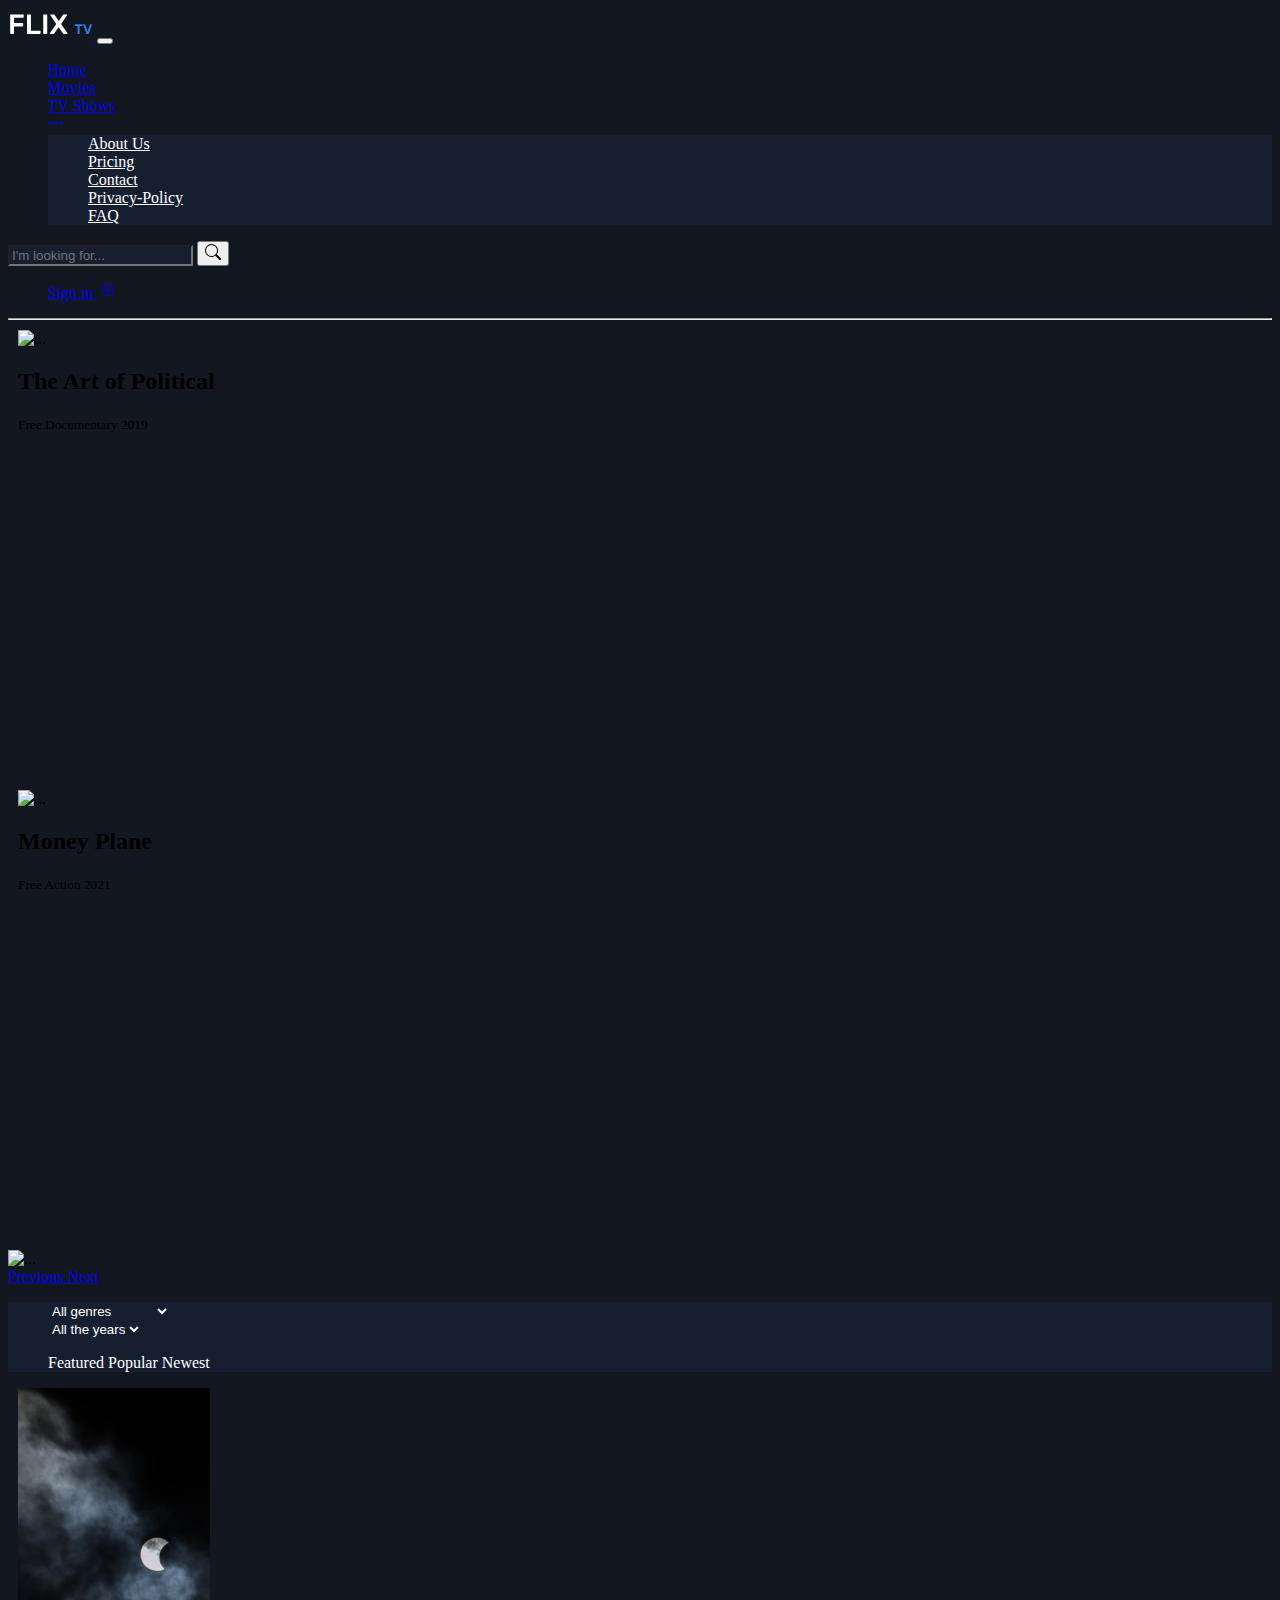
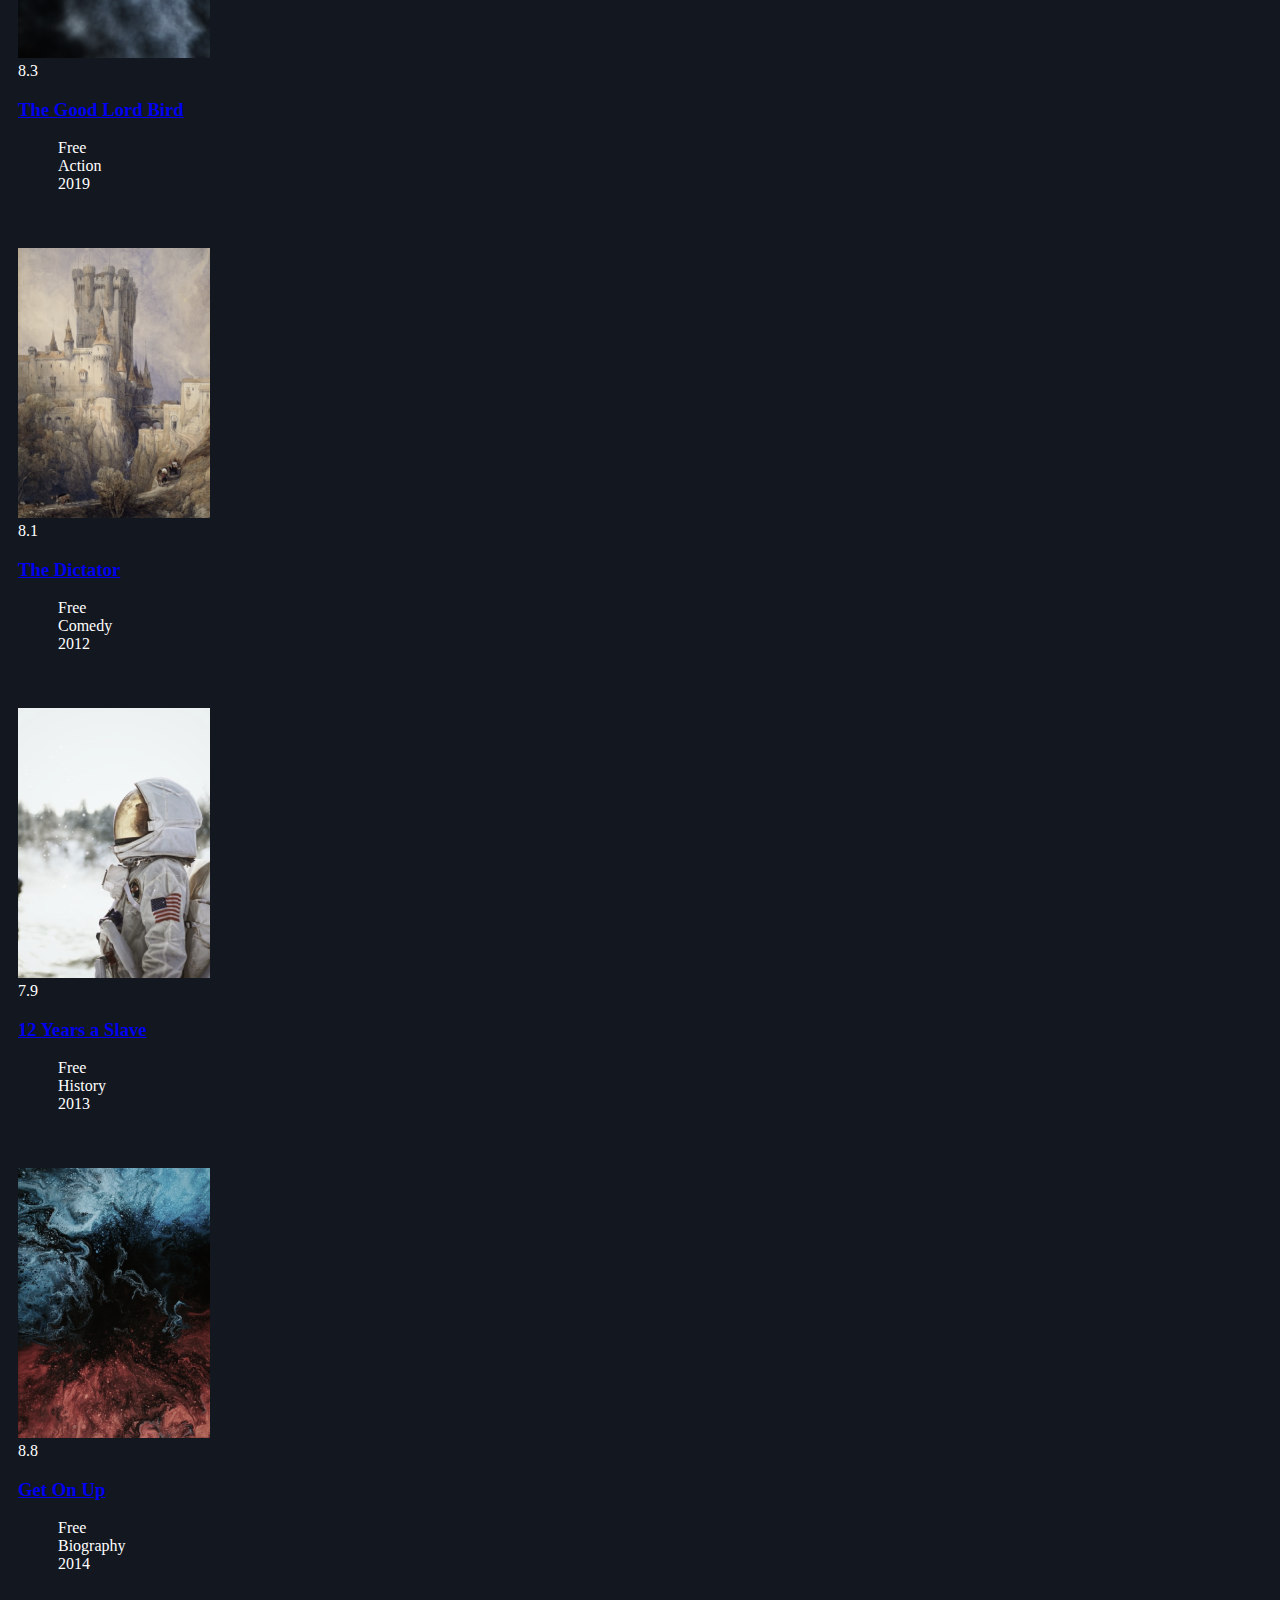
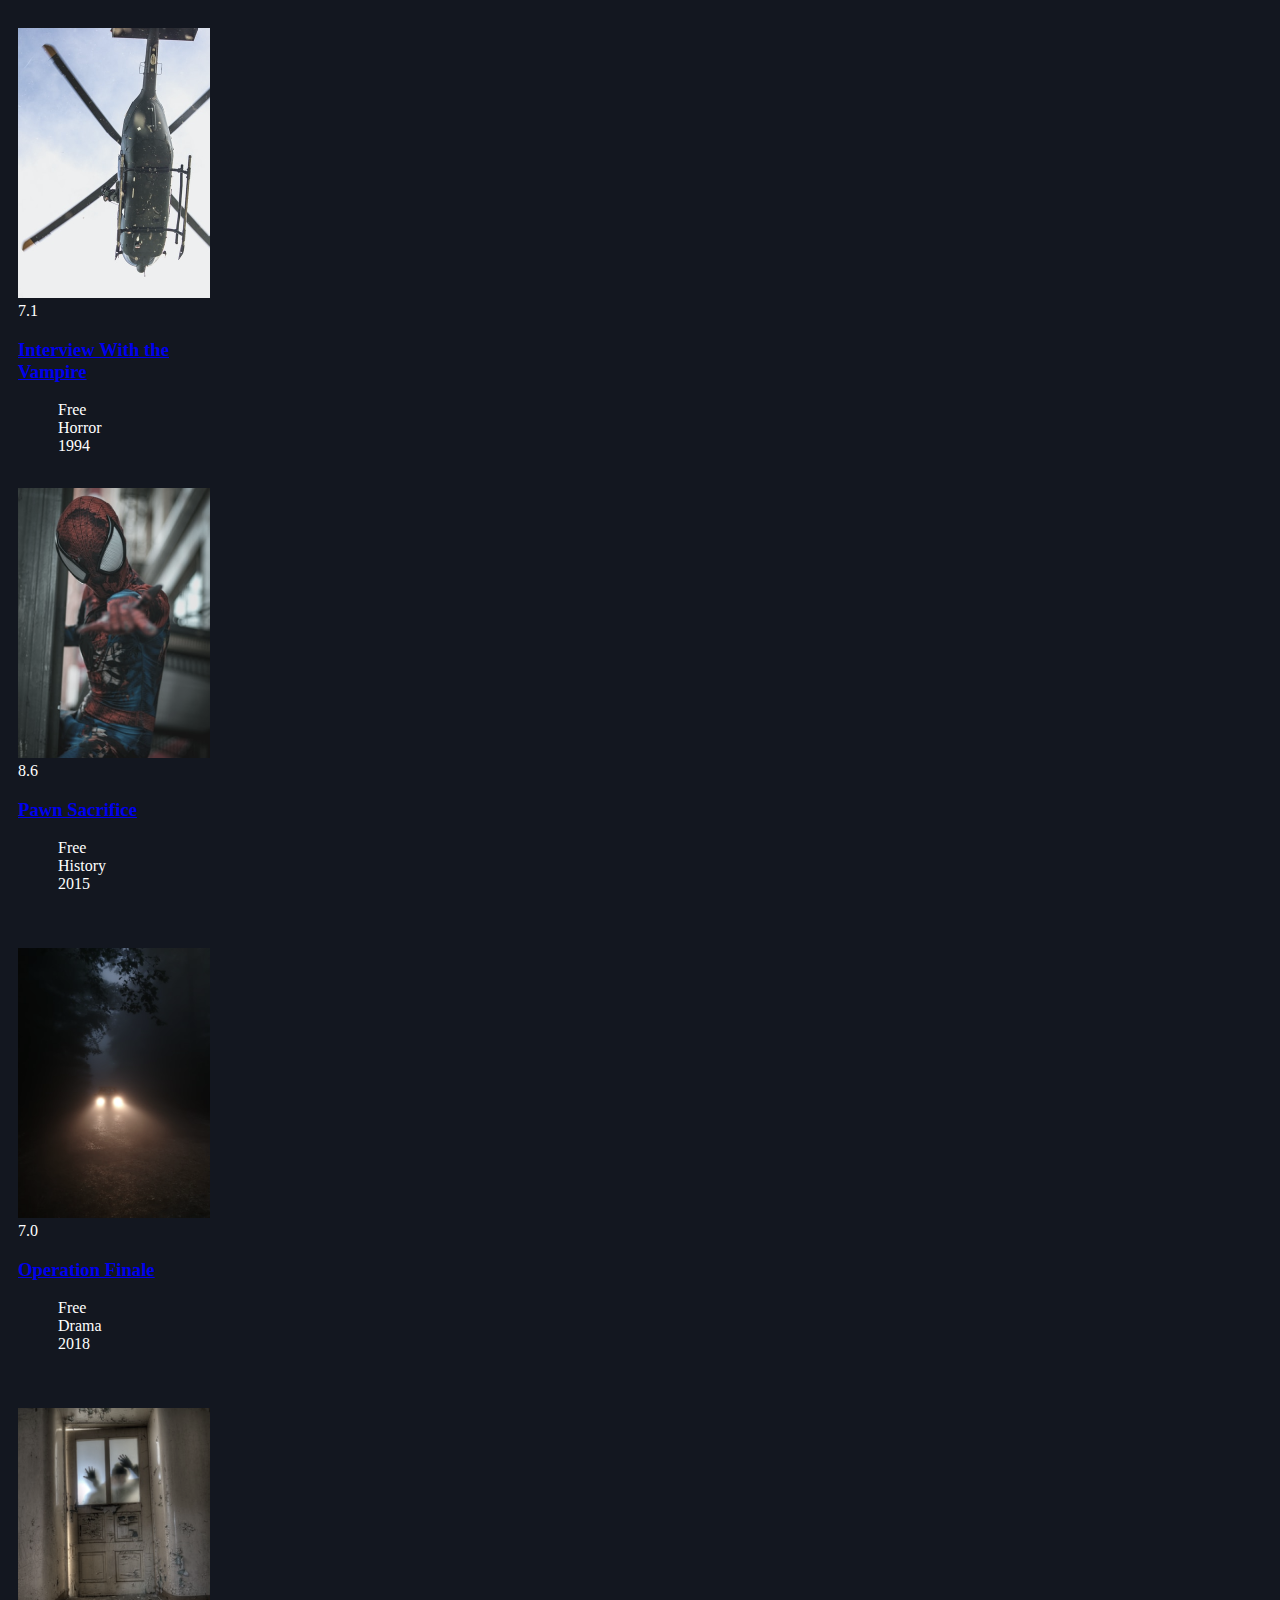
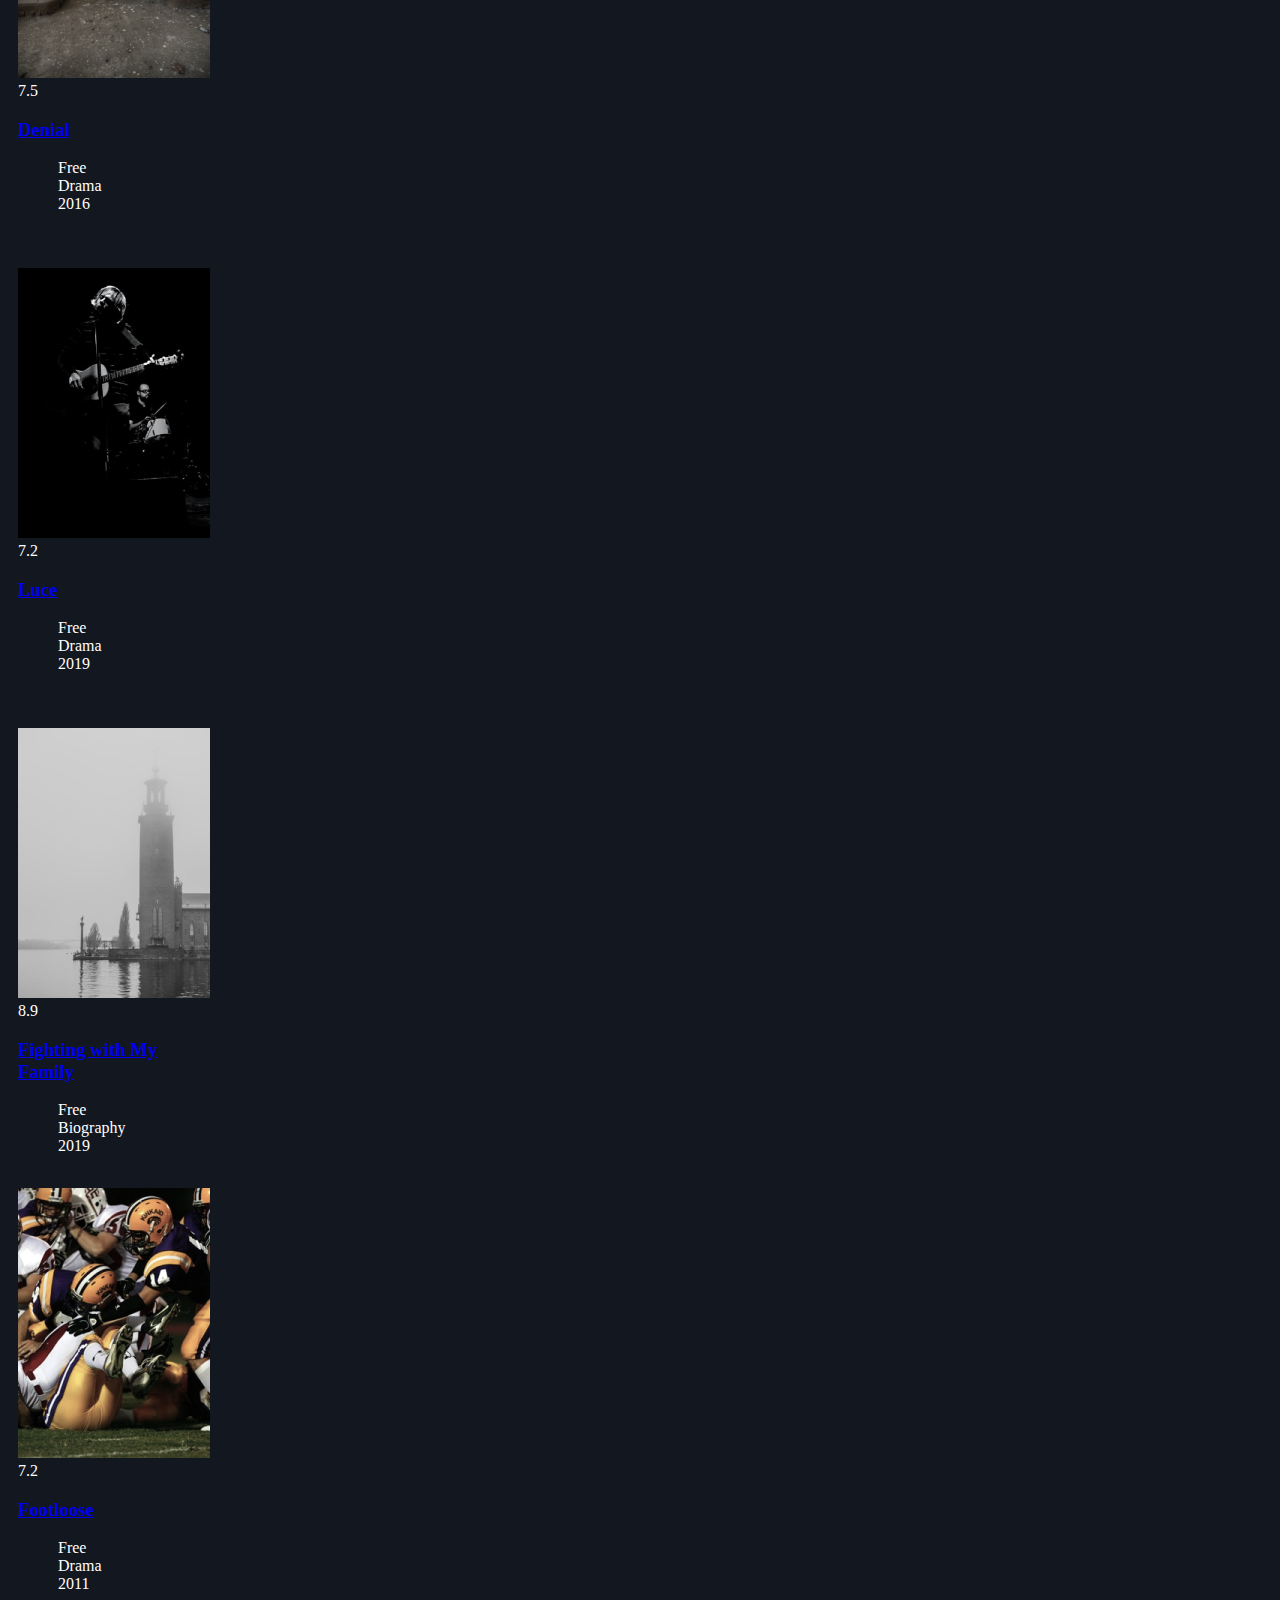
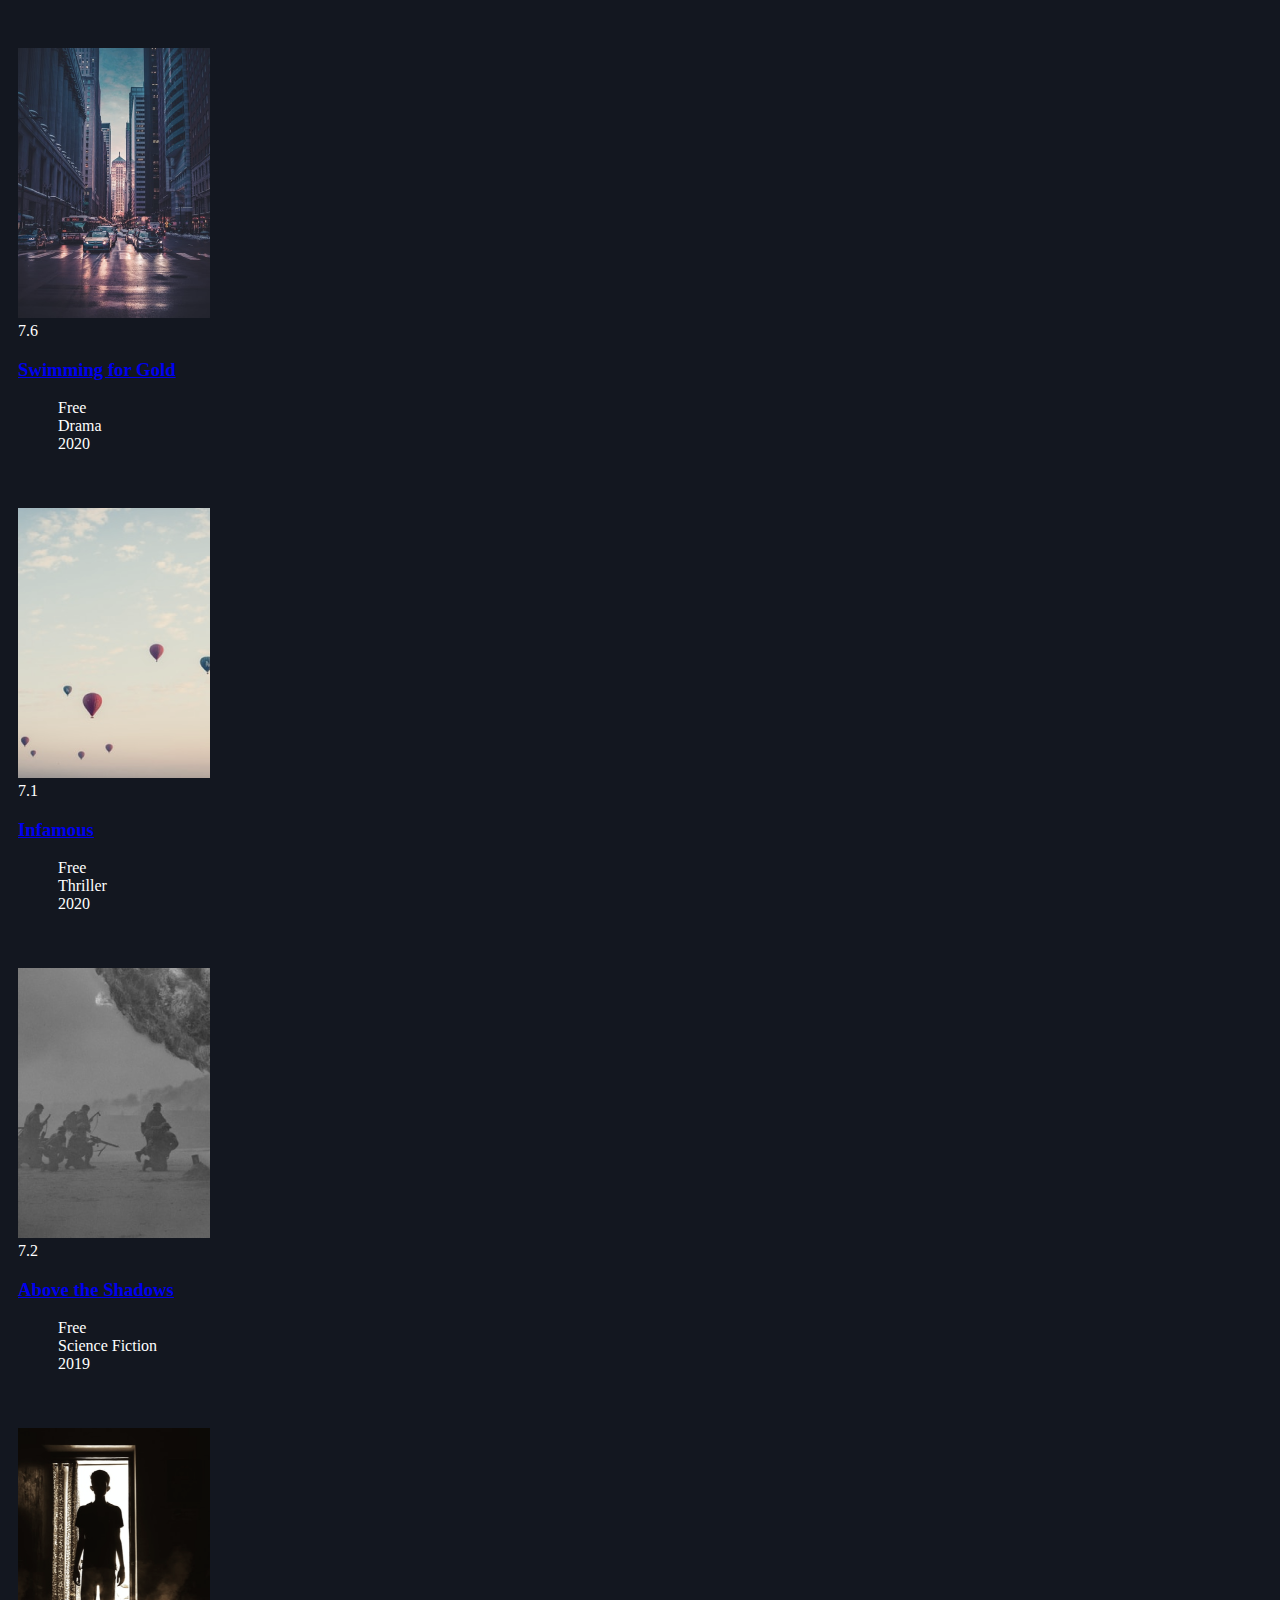
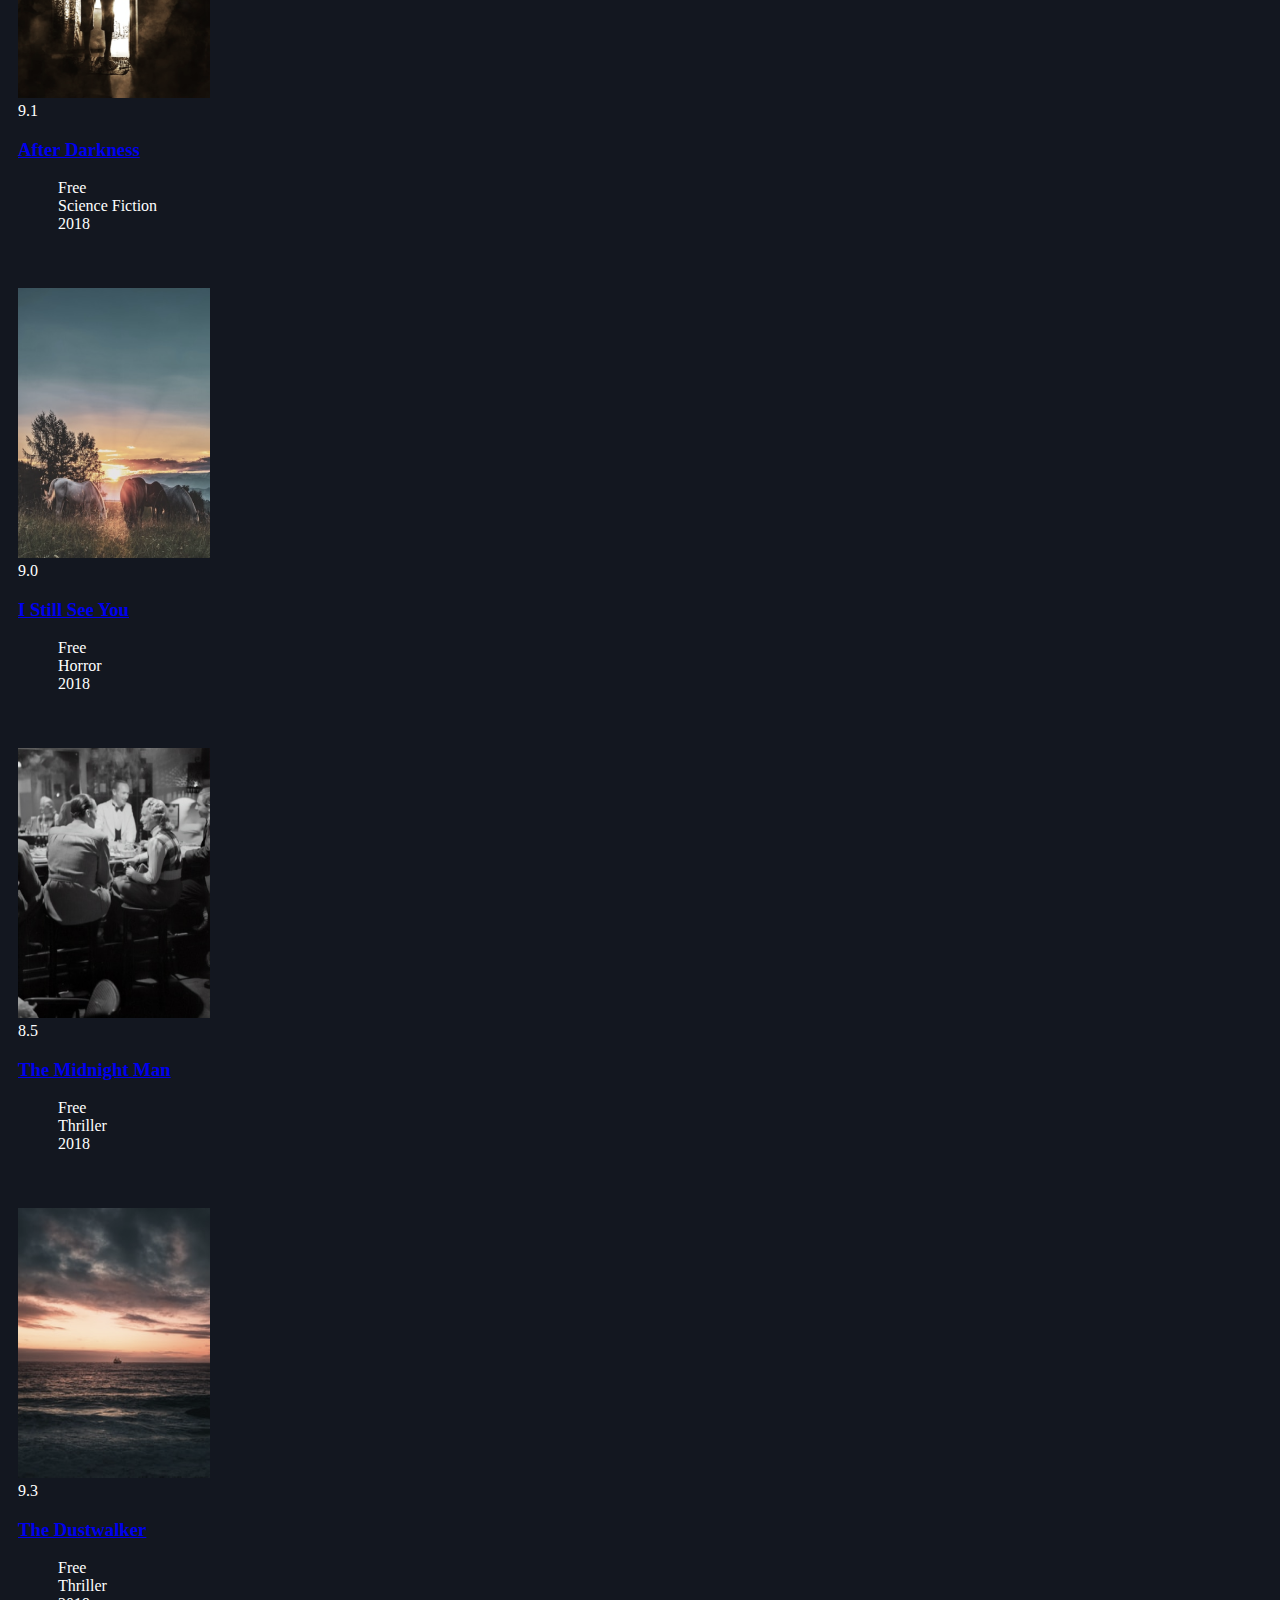
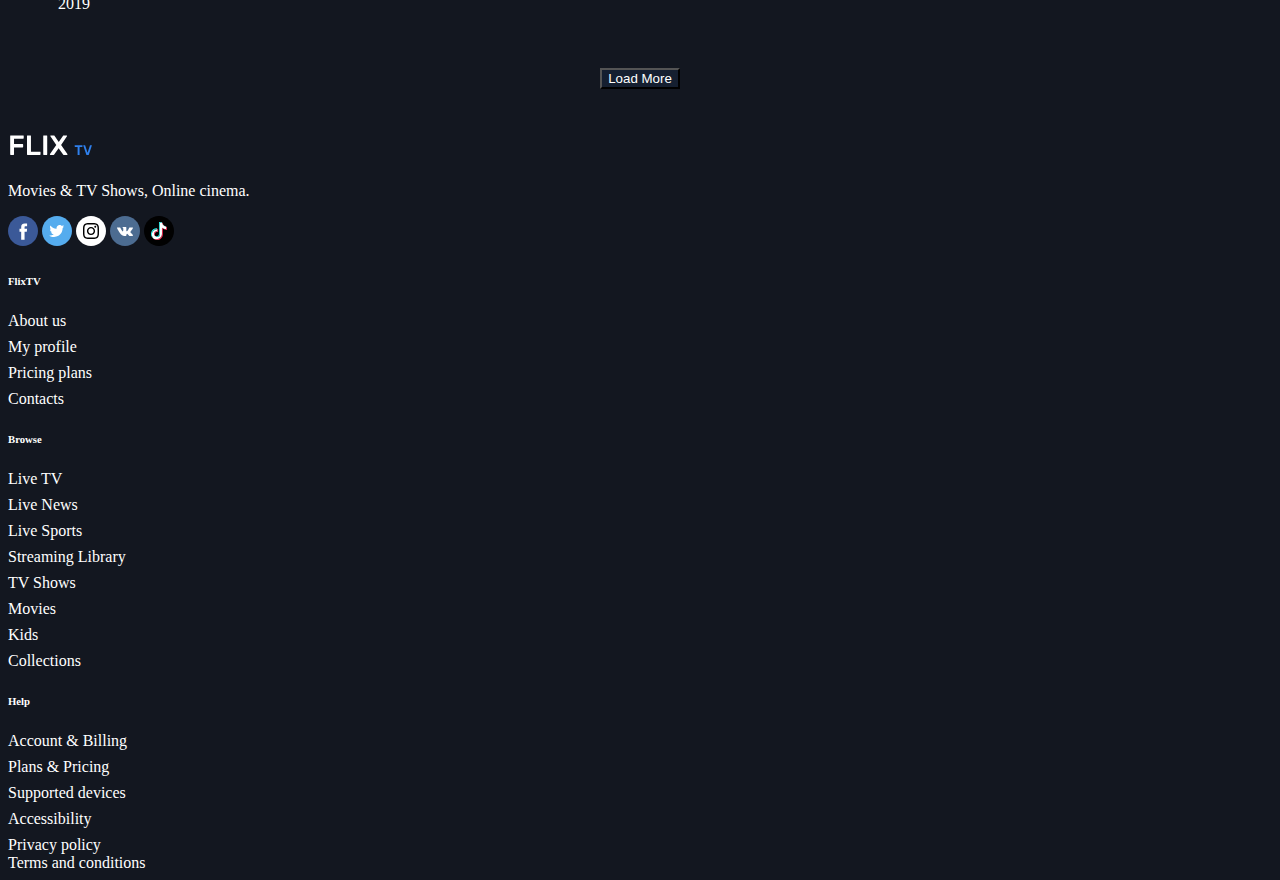
==== MovieApp/index.html @ f0d81f7c "Created main page" ====
<!doctype html>
<html lang="en">

<head>
    <meta charset="utf-8">
    <meta name="viewport" content="width=device-width, initial-scale=1">
    <title>FlixTV</title>
    <link href="https://cdn.jsdelivr.net/npm/bootstrap@5.3.2/dist/css/bootstrap.min.css" rel="stylesheet"
        integrity="sha384-T3c6CoIi6uLrA9TneNEoa7RxnatzjcDSCmG1MXxSR1GAsXEV/Dwwykc2MPK8M2HN" crossorigin="anonymous">
    <link rel="stylesheet"
        href="https://maxst.icons8.com/vue-static/landings/line-awesome/line-awesome/1.3.0/css/line-awesome.min.css">
    <link rel="stylesheet" href="style.css">
</head>

<body style="background-color: #131720;">
    <nav class="header header--static navbar navbar-expand-lg">
        <div class="container">
            <a href="index.html">
                <img src="img/logo.svg" alt="Movies &amp; TV Shows, Online cinema" />
            </a>
            <button class="navbar-toggler" type="button" data-bs-toggle="collapse"
                data-bs-target="#navbarSupportedContent" aria-controls="navbarSupportedContent" aria-expanded="false"
                aria-label="Toggle navigation">
                <span class="navbar-toggler-icon"></span>
            </button>
            <div class="collapse navbar-collapse" id="navbarSupportedContent">
                <ul class="navbar-nav me-auto mb-2 ms-5 mb-lg-0">
                    <li class="nav-item">
                        <a class="nav-link active text-light" aria-current="page" href="index.html">Home</a>
                    </li>

                    <li class="nav-item">
                        <a class="nav-link text-light" href="#">Movies</a>
                    </li>

                    <li class="nav-item">
                        <a class="nav-link text-light" href="#">TV Shows</a>
                    </li>

                    <li class="nav-item dropdown">
                        <a class="nav-link dropdown-toggle text-light" href="#" role="button" data-bs-toggle="dropdown"
                            aria-expanded="false">
                            <svg xmlns="http://www.w3.org/2000/svg" width="16" height="16" fill="currentColor"
                                class="bi bi-three-dots" viewBox="0 0 16 16">
                                <path
                                    d="M3 9.5a1.5 1.5 0 1 1 0-3 1.5 1.5 0 0 1 0 3m5 0a1.5 1.5 0 1 1 0-3 1.5 1.5 0 0 1 0 3m5 0a1.5 1.5 0 1 1 0-3 1.5 1.5 0 0 1 0 3" />
                            </svg>
                        </a>
                        <ul class="dropdown-menu" style="background-color: #151f30;">
                            <li><a class="dropdown-item" href="#">About Us</a></li>
                            <li><a class="dropdown-item" href="#">Pricing</a></li>
                            <li><a class="dropdown-item" href="#">Contact</a></li>
                            <li><a class="dropdown-item" href="#">Privacy-Policy</a></li>
                            <li><a class="dropdown-item" href="#">FAQ</a></li>
                        </ul>
                    </li>

                </ul>
                <form class="d-flex text-light" role="search">
                    <input class="form-control me-2 search-input" type="search" placeholder="I'm looking for..."
                        aria-label="Search">
                    <button class="btn text-light" type="submit">
                        <svg xmlns="http://www.w3.org/2000/svg" width="16" height="16" fill="currentColor"
                            class="bi bi-search" viewBox="0 0 16 16">
                            <path
                                d="M11.742 10.344a6.5 6.5 0 1 0-1.397 1.398h-.001c.03.04.062.078.098.115l3.85 3.85a1 1 0 0 0 1.415-1.414l-3.85-3.85a1.007 1.007 0 0 0-.115-.1zM12 6.5a5.5 5.5 0 1 1-11 0 5.5 5.5 0 0 1 11 0" />
                        </svg>
                    </button>

                </form>

                <ul class="nav-item mb-4" style="list-style: none;">
                    <li class="nav-item mb-4">
                        <a class="nav-link text-light" href="#"><span>Sign in</span>
                            <svg xmlns="http://www.w3.org/2000/svg" width="16" height="16" fill="currentColor"
                                class="bi bi-box-arrow-in-right" viewBox="0 0 16 16">
                                <path fill-rule="evenodd"
                                    d="M6 3.5a.5.5 0 0 1 .5-.5h8a.5.5 0 0 1 .5.5v9a.5.5 0 0 1-.5.5h-8a.5.5 0 0 1-.5-.5v-2a.5.5 0 0 0-1 0v2A1.5 1.5 0 0 0 6.5 14h8a1.5 1.5 0 0 0 1.5-1.5v-9A1.5 1.5 0 0 0 14.5 2h-8A1.5 1.5 0 0 0 5 3.5v2a.5.5 0 0 0 1 0z" />
                                <path fill-rule="evenodd"
                                    d="M11.854 8.354a.5.5 0 0 0 0-.708l-3-3a.5.5 0 1 0-.708.708L10.293 7.5H1.5a.5.5 0 0 0 0 1h8.793l-2.147 2.146a.5.5 0 0 0 .708.708l3-3z" />
                            </svg>
                        </a>
                    </li>
                </ul>
            </div>
        </div>
    </nav>
    <hr style="color: #007bff;">

    <div id="carouselExampleControls" class="carousel slide" data-ride="carousel">
        <div class="carousel-inner">
            <div class="carousel-item active rounded">
                <div class="card text-bg-dark" style="width: 415px;">
                    <img src="/img/movies/2.jpg" class="card-img d-block w-100" alt="...">
                    <div class="card-img-overlay">
                        <h2 class="card-title">The Art of Political</h2>
                        <p class="card-text"><small>Free Documentary 2019</small></p>
                    </div>
                </div>
            </div>
            <div class="carousel-item rounded">
                <div class="card text-bg-dark" style="width: 415px;">
                    <img src="/img/movies/1.jpg" class="card-img d-block w-100" alt="...">
                    <div class="card-img-overlay">
                        <h2 class="card-title">Money Plane</h2>
                        <p class="card-text"><small>Free Action 2021</small></p>
                    </div>
                </div>
            </div>
            <div class="carousel-item">
                <img src="..." class="d-block w-100" alt="...">
            </div>
        </div>
        <a class="carousel-control-prev" href="#carouselExampleControls" role="button" data-slide="prev">
            <span class="carousel-control-prev-icon" aria-hidden="true"></span>
            <span class="sr-only">Previous</span>
        </a>
        <a class="carousel-control-next" href="#carouselExampleControls" role="button" data-slide="next">
            <span class="carousel-control-next-icon" aria-hidden="true"></span>
            <span class="sr-only">Next</span>
        </a>
    </div>

    <div class="catalog">
        <div class="container">
            <div class="row">
                <div class="col-12">
                    <nav class="navbar navbar-expand-lg rounded" style="background-color: #151f30;">
                        <div class="collapse navbar-collapse" id="navbarSupportedContent">
                            <ul class="navbar-nav me-auto mb-2 mb-lg-0">
                                <li class="nav-item">
                                    <select class="select select2-hidden-accessible" name="genres"
                                        data-select2-id="select2-data-1-pt4c" tabindex="-1" aria-hidden="true"
                                        style="background-color: #151f30; border: 0cap;">
                                        <option value="All genres" data-select2-id="select2-data-3-ubag">All genres
                                        </option>
                                        <option value="Action/Adventure">Action/Adventure</option>
                                        <option value="Animals">Animals</option>
                                        <option value="Animation">Animation</option>
                                        <option value="Biography">Biography</option>
                                        <option value="Comedy">Comedy</option>
                                        <option value="Cooking">Cooking</option>
                                        <option value="Dance">Dance</option>
                                        <option value="Documentary">Documentary</option>
                                        <option value="Drama">Drama</option>
                                        <option value="Education">Education</option>
                                        <option value="Entertainment">Entertainment</option>
                                        <option value="Family">Family</option>
                                        <option value="Fantasy">Fantasy</option>
                                        <option value="History">History</option>
                                        <option value="Horror">Horror</option>
                                        <option value="Independent">Independent</option>
                                        <option value="International">International</option>
                                        <option value="Kids &amp; Family">Kids &amp; Family</option>
                                        <option value="Medical">Medical</option>
                                        <option value="Military/War">Military/War</option>
                                        <option value="Music">Music</option>
                                        <option value="Mystery/Crime">Mystery/Crime</option>
                                        <option value="Nature">Nature</option>
                                        <option value="Paranormal">Paranormal</option>
                                        <option value="Politics">Politics</option>
                                        <option value="Racing">Racing</option>
                                        <option value="Romance">Romance</option>
                                        <option value="Sci-Fi/Horror">Sci-Fi/Horror</option>
                                        <option value="Science">Science</option>
                                        <option value="Science Fiction">Science Fiction</option>
                                        <option value="Science/Nature">Science/Nature</option>
                                        <option value="Travel">Travel</option>
                                        <option value="Western">Western</option>
                                    </select>
                                </li>

                                <li class="nav-item">
                                    <select class="select select2-hidden-accessible" name="years"
                                        data-select2-id="select2-data-4-b5sc" tabindex="-1" aria-hidden="true"
                                        style="background-color: #151f30; border: 0cap;">
                                        <option value="All the years" data-select2-id="select2-data-6-ygbx">All the
                                            years</option>
                                        <option value="1">'50s</option>
                                        <option value="2">'60s</option>
                                        <option value="3">'70s</option>
                                        <option value="4">'80s</option>
                                        <option value="5">'90s</option>
                                        <option value="6">2000-10</option>
                                        <option value="7">2010-20</option>
                                        <option value="8">2021</option>
                                    </select>
                                </li>

                            </ul>

                            <ul class=" d-flex me-2">
                                <div class="slider-radio mx-2">
                                    <input type="radio" name="grade" id="featured" checked="checked"><label
                                        for="featured">Featured</label>
                                    <input type="radio" name="grade" id="popular"><label for="popular">Popular</label>
                                    <input type="radio" name="grade" id="newest"><label for="newest">Newest</label>
                                    <div class="sliding-piece"
                                        style="position: absolute; transition: width 0.2s ease 0s, height 0.2s ease 0s, top 0.2s ease 0s, left 0.2s ease 0s; opacity: 0; left: 5px; top: 5px; width: 79.4625px; height: 30px;">
                                    </div>
                                </div>
                            </ul>
                        </div>
                    </nav>


                    <div class="row row--grid">
                        <div class="col-6 col-sm-4 col-lg-3 col-xl-2">
                            <div class="card">
                                <a href="#" class="card__cover">
                                    <img src="img/card/1.png" alt="">
                                </a>
                                <span class="card__rating">8.3</span>
                                <h3 class="card__title"><a href="#">The Good Lord Bird</a></h3>
                                <ul class="card__list">
                                    <li>Free</li>
                                    <li>Action</li>
                                    <li>2019</li>
                                </ul>
                            </div>
                        </div>

                        <div class="col-6 col-sm-4 col-lg-3 col-xl-2">
                            <div class="card">
                                <a href="#" class="card__cover">
                                    <img src="img/card/2.png" alt="">
                                </a>
                                <span class="card__rating">8.1</span>
                                <h3 class="card__title"><a href="#">The Dictator</a></h3>
                                <ul class="card__list">
                                    <li>Free</li>
                                    <li>Comedy</li>
                                    <li>2012</li>
                                </ul>
                            </div>
                        </div>

                        <div class="col-6 col-sm-4 col-lg-3 col-xl-2">
                            <div class="card">
                                <a href="#" class="card__cover">
                                    <img src="img/card/3.png" alt="">
                                </a>
                                <span class="card__rating">7.9</span>
                                <h3 class="card__title"><a href="#">12 Years a Slave</a></h3>
                                <ul class="card__list">
                                    <li>Free</li>
                                    <li>History</li>
                                    <li>2013</li>
                                </ul>
                            </div>
                        </div>

                        <div class="col-6 col-sm-4 col-lg-3 col-xl-2">
                            <div class="card">
                                <a href="#" class="card__cover">
                                    <img src="img/card/4.png" alt="">
                                </a>
                                <span class="card__rating">8.8</span>
                                <h3 class="card__title"><a href="#">Get On Up</a></h3>
                                <ul class="card__list">
                                    <li>Free</li>
                                    <li>Biography</li>
                                    <li>2014</li>
                                </ul>
                            </div>
                        </div>

                        <div class="col-6 col-sm-4 col-lg-3 col-xl-2">
                            <div class="card">
                                <a href="#" class="card__cover">
                                    <img src="img/card/5.png" alt="">
                                </a>
                                <span class="card__rating">7.1</span>
                                <h3 class="card__title"><a href="#">Interview With the Vampire</a></h3>
                                <ul class="card__list">
                                    <li>Free</li>
                                    <li>Horror</li>
                                    <li>1994</li>
                                </ul>
                            </div>
                        </div>

                        <div class="col-6 col-sm-4 col-lg-3 col-xl-2">
                            <div class="card">
                                <a href="#" class="card__cover">
                                    <img src="img/card/6.png" alt="">
                                </a>
                                <span class="card__rating">8.6</span>
                                <h3 class="card__title"><a href="#">Pawn Sacrifice</a></h3>
                                <ul class="card__list">
                                    <li>Free</li>
                                    <li>History</li>
                                    <li>2015</li>
                                </ul>
                            </div>
                        </div>

                        <div class="col-6 col-sm-4 col-lg-3 col-xl-2">
                            <div class="card">
                                <a href="#" class="card__cover">
                                    <img src="img/card/7.png" alt="">
                                </a>
                                <span class="card__rating">7.0</span>
                                <h3 class="card__title"><a href="#">Operation Finale</a></h3>
                                <ul class="card__list">
                                    <li>Free</li>
                                    <li>Drama</li>
                                    <li>2018</li>
                                </ul>
                            </div>
                        </div>

                        <div class="col-6 col-sm-4 col-lg-3 col-xl-2">
                            <div class="card">
                                <a href="#" class="card__cover">
                                    <img src="img/card/8.png" alt="">
                                </a>
                                <span class="card__rating">7.5</span>
                                <h3 class="card__title"><a href="#">Denial</a></h3>
                                <ul class="card__list">
                                    <li>Free</li>
                                    <li>Drama</li>
                                    <li>2016</li>
                                </ul>
                            </div>
                        </div>

                        <div class="col-6 col-sm-4 col-lg-3 col-xl-2">
                            <div class="card">
                                <a href="#" class="card__cover">
                                    <img src="img/card/9.png" alt="">
                                </a>
                                <span class="card__rating">7.2</span>
                                <h3 class="card__title"><a href="#">Luce</a></h3>
                                <ul class="card__list">
                                    <li>Free</li>
                                    <li>Drama</li>
                                    <li>2019</li>
                                </ul>
                            </div>
                        </div>

                        <div class="col-6 col-sm-4 col-lg-3 col-xl-2">
                            <div class="card">
                                <a href="#" class="card__cover">
                                    <img src="img/card/10.png" alt="">
                                </a>
                                <span class="card__rating">8.9</span>
                                <h3 class="card__title"><a href="#">Fighting with My Family</a></h3>
                                <ul class="card__list">
                                    <li>Free</li>
                                    <li>Biography</li>
                                    <li>2019</li>
                                </ul>
                            </div>
                        </div>

                        <div class="col-6 col-sm-4 col-lg-3 col-xl-2">
                            <div class="card">
                                <a href="#" class="card__cover">
                                    <img src="img/card/11.png" alt="">
                                </a>
                                <span class="card__rating">7.2</span>
                                <h3 class="card__title"><a href="#">Footloose</a></h3>
                                <ul class="card__list">
                                    <li>Free</li>
                                    <li>Drama</li>
                                    <li>2011</li>
                                </ul>
                            </div>
                        </div>

                        <div class="col-6 col-sm-4 col-lg-3 col-xl-2">
                            <div class="card">
                                <a href="#" class="card__cover">
                                    <img src="img/card/12.png" alt="">
                                </a>
                                <span class="card__rating">7.6</span>
                                <h3 class="card__title"><a href="#">Swimming for Gold</a></h3>
                                <ul class="card__list">
                                    <li>Free</li>
                                    <li>Drama</li>
                                    <li>2020</li>
                                </ul>
                            </div>
                        </div>

                        <div class="col-6 col-sm-4 col-lg-3 col-xl-2">
                            <div class="card">
                                <a href="#" class="card__cover">
                                    <img src="img/card/13.png" alt="">
                                </a>
                                <span class="card__rating">7.1</span>
                                <h3 class="card__title"><a href="#">Infamous</a></h3>
                                <ul class="card__list">
                                    <li>Free</li>
                                    <li>Thriller</li>
                                    <li>2020</li>
                                </ul>
                            </div>
                        </div>

                        <div class="col-6 col-sm-4 col-lg-3 col-xl-2">
                            <div class="card">
                                <a href="#" class="card__cover">
                                    <img src="img/card/14.png" alt="">
                                </a>
                                <span class="card__rating">7.2</span>
                                <h3 class="card__title"><a href="#">Above the Shadows</a></h3>
                                <ul class="card__list">
                                    <li>Free</li>
                                    <li>Science Fiction</li>
                                    <li>2019</li>
                                </ul>
                            </div>
                        </div>

                        <div class="col-6 col-sm-4 col-lg-3 col-xl-2">
                            <div class="card">
                                <a href="#" class="card__cover">
                                    <img src="img/card/15.png" alt="">
                                </a>
                                <span class="card__rating">9.1</span>
                                <h3 class="card__title"><a href="#">After Darkness</a></h3>
                                <ul class="card__list">
                                    <li>Free</li>
                                    <li>Science Fiction</li>
                                    <li>2018</li>
                                </ul>
                            </div>
                        </div>

                        <div class="col-6 col-sm-4 col-lg-3 col-xl-2">
                            <div class="card">
                                <a href="#" class="card__cover">
                                    <img src="img/card/16.png" alt="">
                                </a>
                                <span class="card__rating">9.0</span>
                                <h3 class="card__title"><a href="#">I Still See You</a></h3>
                                <ul class="card__list">
                                    <li>Free</li>
                                    <li>Horror</li>
                                    <li>2018</li>
                                </ul>
                            </div>
                        </div>

                        <div class="col-6 col-sm-4 col-lg-3 col-xl-2">
                            <div class="card">
                                <a href="#" class="card__cover">
                                    <img src="img/card/17.png" alt="">
                                </a>
                                <span class="card__rating">8.5</span>
                                <h3 class="card__title"><a href="#">The Midnight Man</a></h3>
                                <ul class="card__list">
                                    <li>Free</li>
                                    <li>Thriller</li>
                                    <li>2018</li>
                                </ul>
                            </div>
                        </div>

                        <div class="col-6 col-sm-4 col-lg-3 col-xl-2">
                            <div class="card">
                                <a href="#" class="card__cover">
                                    <img src="img/card/18.png" alt="">
                                </a>
                                <span class="card__rating">9.3</span>
                                <h3 class="card__title"><a href="#">The Dustwalker</a></h3>
                                <ul class="card__list">
                                    <li>Free</li>
                                    <li>Thriller</li>
                                    <li>2019</li>
                                </ul>
                            </div>
                        </div>
                    </div>

                    <div class="load-more-container">
                        <button class="btn" style="background-color: #151f30; color: white;">Load More</button>
                    </div>
                </div>
            </div>
        </div>
    </div>

    <footer class="footer">
        <div class="container">
            <div class="row">
                <div class="col-12 col-sm-8 col-md-6 col-lg-4 col-xl-3 order-4 order-md-1 order-lg-4 order-xl-1">
                    <div class="footer__flixtv">
                        <img src="img/logo.svg" alt="">
                    </div>
                    <p class="footer__tagline">Movies &amp; TV Shows, Online cinema.</p>
                    <div class="footer__social">
                        <a href="#" target="_blank"><svg width="30" height="30" viewBox="0 0 30 30" fill="none"
                                xmlns="http://www.w3.org/2000/svg">
                                <path
                                    d="M0 15C0 6.71573 6.71573 0 15 0C23.2843 0 30 6.71573 30 15C30 23.2843 23.2843 30 15 30C6.71573 30 0 23.2843 0 15Z"
                                    fill="#3B5998"></path>
                                <path
                                    d="M16.5634 23.8197V15.6589H18.8161L19.1147 12.8466H16.5634L16.5672 11.4391C16.5672 10.7056 16.6369 10.3126 17.6904 10.3126H19.0987V7.5H16.8457C14.1394 7.5 13.1869 8.86425 13.1869 11.1585V12.8469H11.4999V15.6592H13.1869V23.8197H16.5634Z"
                                    fill="white"></path>
                            </svg></a>
                        <a href="#" target="_blank"><svg width="30" height="30" viewBox="0 0 30 30" fill="none"
                                xmlns="http://www.w3.org/2000/svg">
                                <path
                                    d="M0 15C0 6.71573 6.71573 0 15 0C23.2843 0 30 6.71573 30 15C30 23.2843 23.2843 30 15 30C6.71573 30 0 23.2843 0 15Z"
                                    fill="#55ACEE"></path>
                                <path
                                    d="M14.5508 12.1922L14.5822 12.7112L14.0576 12.6477C12.148 12.404 10.4798 11.5778 9.06334 10.1902L8.37085 9.50169L8.19248 10.0101C7.81477 11.1435 8.05609 12.3405 8.843 13.1455C9.26269 13.5904 9.16826 13.654 8.4443 13.3891C8.19248 13.3044 7.97215 13.2408 7.95116 13.2726C7.87772 13.3468 8.12953 14.3107 8.32888 14.692C8.60168 15.2217 9.15777 15.7407 9.76631 16.0479L10.2804 16.2915L9.67188 16.3021C9.08432 16.3021 9.06334 16.3127 9.12629 16.5351C9.33613 17.2236 10.165 17.9545 11.0883 18.2723L11.7388 18.4947L11.1723 18.8337C10.3329 19.321 9.34663 19.5964 8.36036 19.6175C7.88821 19.6281 7.5 19.6705 7.5 19.7023C7.5 19.8082 8.78005 20.4014 9.52499 20.6344C11.7598 21.3229 14.4144 21.0264 16.4079 19.8506C17.8243 19.0138 19.2408 17.3507 19.9018 15.7407C20.2585 14.8827 20.6152 13.315 20.6152 12.5629C20.6152 12.0757 20.6467 12.0121 21.2343 11.4295C21.5805 11.0906 21.9058 10.7198 21.9687 10.6139C22.0737 10.4126 22.0632 10.4126 21.5281 10.5927C20.6362 10.9105 20.5103 10.8681 20.951 10.3915C21.2762 10.0525 21.6645 9.43813 21.6645 9.25806C21.6645 9.22628 21.5071 9.27924 21.3287 9.37458C21.1398 9.4805 20.7202 9.63939 20.4054 9.73472L19.8388 9.91479L19.3247 9.56524C19.0414 9.37458 18.6427 9.16273 18.4329 9.09917C17.8978 8.95087 17.0794 8.97206 16.5967 9.14154C15.2852 9.6182 14.4563 10.8469 14.5508 12.1922Z"
                                    fill="white"></path>
                            </svg></a>
                        <a href="#" target="_blank"><svg width="30" height="30" viewBox="0 0 30 30" fill="none"
                                xmlns="http://www.w3.org/2000/svg">
                                <path
                                    d="M0 15C0 6.71573 6.71573 0 15 0C23.2843 0 30 6.71573 30 15C30 23.2843 23.2843 30 15 30C6.71573 30 0 23.2843 0 15Z"
                                    fill="white"></path>
                                <mask id="mask0" maskUnits="userSpaceOnUse" x="0" y="0" width="30" height="30">
                                    <path fill-rule="evenodd" clip-rule="evenodd"
                                        d="M0 15C0 6.71573 6.71573 0 15 0C23.2843 0 30 6.71573 30 15C30 23.2843 23.2843 30 15 30C6.71573 30 0 23.2843 0 15Z"
                                        fill="white"></path>
                                </mask>
                                <g mask="url(#mask0)">
                                    <path fill-rule="evenodd" clip-rule="evenodd"
                                        d="M14.9984 7C12.8279 7 12.5552 7.00949 11.7022 7.04834C10.8505 7.08734 10.2692 7.22217 9.76048 7.42001C9.23431 7.62433 8.78797 7.89767 8.3433 8.3425C7.8983 8.78717 7.62496 9.23352 7.41996 9.75952C7.22162 10.2684 7.08662 10.8499 7.04829 11.7012C7.01012 12.5546 7.00012 12.8274 7.00012 15.0001C7.00012 17.1728 7.00979 17.4446 7.04846 18.2979C7.08762 19.1496 7.22246 19.731 7.42013 20.2396C7.62463 20.7658 7.89796 21.2122 8.3428 21.6568C8.78731 22.1018 9.23365 22.3758 9.75948 22.5802C10.2685 22.778 10.85 22.9128 11.7015 22.9518C12.5548 22.9907 12.8273 23.0002 14.9999 23.0002C17.1727 23.0002 17.4446 22.9907 18.2979 22.9518C19.1496 22.9128 19.7316 22.778 20.2406 22.5802C20.7666 22.3758 21.2123 22.1018 21.6568 21.6568C22.1018 21.2122 22.3751 20.7658 22.5801 20.2398C22.7768 19.731 22.9118 19.1495 22.9518 18.2981C22.9901 17.4448 23.0001 17.1728 23.0001 15.0001C23.0001 12.8274 22.9901 12.5547 22.9518 11.7014C22.9118 10.8497 22.7768 10.2684 22.5801 9.7597C22.3751 9.23352 22.1018 8.78717 21.6568 8.3425C21.2118 7.89752 20.7668 7.62418 20.2401 7.42001C19.7301 7.22217 19.1484 7.08734 18.2967 7.04834C17.4434 7.00949 17.1717 7 14.9984 7ZM14.5903 8.44156L14.7343 8.44165L15.0009 8.44171C17.1369 8.44171 17.3901 8.44937 18.2336 8.4877C19.0136 8.52338 19.437 8.65369 19.719 8.76321C20.0923 8.9082 20.3585 9.08154 20.6383 9.36154C20.9183 9.64154 21.0916 9.9082 21.237 10.2816C21.3465 10.5632 21.477 10.9866 21.5125 11.7666C21.5508 12.6099 21.5591 12.8633 21.5591 14.9983C21.5591 17.1333 21.5508 17.3866 21.5125 18.23C21.4768 19.01 21.3465 19.4333 21.237 19.715C21.092 20.0883 20.9183 20.3542 20.6383 20.634C20.3583 20.914 20.0925 21.0873 19.719 21.2323C19.4373 21.3423 19.0136 21.4723 18.2336 21.508C17.3903 21.5463 17.1369 21.5547 15.0009 21.5547C12.8647 21.5547 12.6115 21.5463 11.7682 21.508C10.9882 21.472 10.5649 21.3417 10.2827 21.2322C9.90935 21.0872 9.64268 20.9138 9.36268 20.6338C9.08268 20.3538 8.90934 20.0878 8.76401 19.7143C8.65451 19.4326 8.52401 19.0093 8.48851 18.2293C8.45017 17.386 8.4425 17.1326 8.4425 14.9963C8.4425 12.8599 8.45017 12.6079 8.48851 11.7646C8.52417 10.9846 8.65451 10.5612 8.76401 10.2792C8.90901 9.90588 9.08268 9.63922 9.36268 9.35919C9.64268 9.07919 9.90935 8.90588 10.2827 8.76053C10.5647 8.65054 10.9882 8.52054 11.7682 8.48471C12.5062 8.45135 12.7922 8.44138 14.2832 8.4397V8.44171C14.3803 8.44156 14.4825 8.44153 14.5903 8.44156ZM18.3113 10.7296C18.3113 10.1994 18.7413 9.76987 19.2713 9.76987V9.76953C19.8013 9.76953 20.2313 10.1995 20.2313 10.7296C20.2313 11.2596 19.8013 11.6895 19.2713 11.6895C18.7413 11.6895 18.3113 11.2596 18.3113 10.7296ZM15.0011 10.8916C12.7323 10.8916 10.8928 12.7311 10.8928 15C10.8928 17.2688 12.7323 19.1075 15.0011 19.1075C17.27 19.1075 19.1088 17.2688 19.1088 15C19.1088 12.7311 17.2698 10.8916 15.0011 10.8916ZM17.6678 14.9999C17.6678 13.5271 16.4738 12.3333 15.0011 12.3333C13.5283 12.3333 12.3344 13.5271 12.3344 14.9999C12.3344 16.4726 13.5283 17.6666 15.0011 17.6666C16.4738 17.6666 17.6678 16.4726 17.6678 14.9999Z"
                                        fill="black"></path>
                                </g>
                            </svg></a>
                        <a href="#" target="_blank"><svg width="30" height="30" viewBox="0 0 30 30" fill="none"
                                xmlns="http://www.w3.org/2000/svg">
                                <path
                                    d="M0 15C0 6.71573 6.71573 0 15 0C23.2843 0 30 6.71573 30 15C30 23.2843 23.2843 30 15 30C6.71573 30 0 23.2843 0 15Z"
                                    fill="#4C6C91"></path>
                                <path
                                    d="M15.7848 19.9226C15.7848 19.9226 16.0736 19.8911 16.2215 19.7351C16.3568 19.5922 16.3521 19.3226 16.3521 19.3226C16.3521 19.3226 16.3341 18.0636 16.9297 17.8777C17.5166 17.6949 18.2702 19.0952 19.07 19.6337C19.6741 20.0408 20.1327 19.9517 20.1327 19.9517L22.2699 19.9226C22.2699 19.9226 23.3874 19.855 22.8576 18.9923C22.8137 18.9216 22.5485 18.354 21.269 17.1879C19.9284 15.9673 20.1084 16.1647 21.7221 14.053C22.705 12.7672 23.0978 11.9821 22.975 11.6464C22.8584 11.3253 22.1353 11.4106 22.1353 11.4106L19.7297 11.4252C19.7297 11.4252 19.5513 11.4014 19.419 11.4789C19.2899 11.555 19.2061 11.7324 19.2061 11.7324C19.2061 11.7324 18.8258 12.7272 18.3179 13.5737C17.2466 15.3589 16.8185 15.4534 16.6433 15.3428C16.2355 15.0839 16.3373 14.3042 16.3373 13.7504C16.3373 12.0197 16.6049 11.2984 15.8169 11.1118C15.5555 11.0495 15.363 11.0088 14.6939 11.0019C13.8354 10.9935 13.1092 11.005 12.6976 11.2024C12.4237 11.3338 12.2124 11.6272 12.3415 11.6441C12.5004 11.6648 12.8604 11.7394 13.0513 11.9944C13.2978 12.3239 13.2892 13.0629 13.2892 13.0629C13.2892 13.0629 13.4308 15.1 12.9582 15.3528C12.6342 15.5264 12.1897 15.1723 11.2342 13.5522C10.7451 12.7226 10.3757 11.8054 10.3757 11.8054C10.3757 11.8054 10.3045 11.6341 10.177 11.5419C10.0228 11.4306 9.80759 11.396 9.80759 11.396L7.52173 11.4106C7.52173 11.4106 7.17818 11.4198 7.05219 11.5665C6.94029 11.6963 7.04358 11.966 7.04358 11.966C7.04358 11.966 8.8333 16.0764 10.8601 18.1481C12.7187 20.047 14.8285 19.9226 14.8285 19.9226H15.7848Z"
                                    fill="white"></path>
                            </svg></a>
                        <a href="#" target="_blank"><svg width="30" height="30" viewBox="0 0 30 30" fill="none"
                                xmlns="http://www.w3.org/2000/svg">
                                <path
                                    d="M0 15C0 6.71573 6.71573 0 15 0C23.2843 0 30 6.71573 30 15C30 23.2843 23.2843 30 15 30C6.71573 30 0 23.2843 0 15Z"
                                    fill="#010101"></path>
                                <path
                                    d="M13.2143 13.1245V12.4195C12.9696 12.3808 12.7224 12.3595 12.4747 12.356C10.0763 12.3509 7.95291 13.9051 7.23271 16.1928C6.51252 18.4805 7.36263 20.9708 9.33138 22.3405C7.85664 20.7622 7.44716 18.4646 8.28583 16.474C9.1245 14.4834 11.0547 13.1716 13.2143 13.1245Z"
                                    fill="#25F4EE"></path>
                                <path
                                    d="M13.3472 21.1097C14.6881 21.1079 15.7904 20.0515 15.8491 18.7118V6.75693H18.0332C17.9886 6.50713 17.9673 6.25373 17.9696 6H14.9824V17.9433C14.9327 19.2898 13.8279 20.3564 12.4804 20.3586C12.0778 20.3552 11.6817 20.2561 11.3248 20.0697C11.794 20.7197 12.5456 21.1062 13.3472 21.1097Z"
                                    fill="#25F4EE"></path>
                                <path
                                    d="M22.1125 10.8133V10.1489C21.3087 10.1491 20.5227 9.91193 19.8533 9.46704C20.4401 10.1493 21.2332 10.6219 22.1125 10.8133Z"
                                    fill="#25F4EE"></path>
                                <path
                                    d="M19.8534 9.46693C19.1939 8.71597 18.8304 7.75063 18.8306 6.75122H18.0333C18.2414 7.86795 18.8996 8.84996 19.8534 9.46693Z"
                                    fill="#FE2C55"></path>
                                <path
                                    d="M12.4747 15.343C11.324 15.3489 10.325 16.1372 10.0517 17.2551C9.77836 18.3729 10.3009 19.5333 11.3191 20.0695C10.7674 19.3078 10.6895 18.301 11.1174 17.4635C11.5453 16.626 12.4067 16.0992 13.3472 16.0999C13.598 16.103 13.8471 16.1419 14.0868 16.2155V13.1762C13.842 13.1395 13.5948 13.1202 13.3472 13.1184H13.2143V15.4296C12.9733 15.365 12.7242 15.3358 12.4747 15.343Z"
                                    fill="#FE2C55"></path>
                                <path
                                    d="M22.1125 10.813V13.1242C20.6245 13.1214 19.1751 12.6503 17.9696 11.7779V17.8507C17.9632 20.881 15.5049 23.3341 12.4746 23.3341C11.3493 23.3361 10.251 22.9889 9.33136 22.3403C10.8662 23.991 13.2547 24.5344 15.3525 23.71C17.4504 22.8857 18.8301 20.8616 18.8306 18.6076V12.5522C20.0401 13.4189 21.4913 13.8838 22.9792 13.8812V10.9054C22.6879 10.9045 22.3975 10.8735 22.1125 10.813Z"
                                    fill="#FE2C55"></path>
                                <path
                                    d="M17.9696 17.851V11.7782C19.1787 12.6456 20.6301 13.1105 22.1182 13.1071V10.7959C21.2391 10.6102 20.4441 10.1438 19.8532 9.46693C18.8994 8.84996 18.2413 7.86795 18.0331 6.75122H15.849V18.7119C15.8053 19.779 15.0906 20.7013 14.0682 21.01C13.0458 21.3186 11.9401 20.9459 11.3132 20.0813C10.295 19.5451 9.77243 18.3847 10.0457 17.2669C10.319 16.1491 11.3181 15.3607 12.4688 15.3548C12.7197 15.357 12.9688 15.396 13.2084 15.4704V13.1591C11.0368 13.1959 9.09197 14.5124 8.25091 16.5149C7.40985 18.5174 7.83142 20.8277 9.32553 22.4041C10.2543 23.0313 11.3541 23.3562 12.4746 23.3344C15.5049 23.3344 17.9632 20.8812 17.9696 17.851Z"
                                    fill="white"></path>
                            </svg></a>
                    </div>
                </div>

                <div
                    class="col-6 col-md-4 col-lg-3 col-xl-2 order-1 order-md-2 order-lg-1 order-xl-2 offset-md-2 offset-lg-0 offset-xl-1">
                    <h6 class="footer__title">FlixTV</h6>
                    <div class="footer__nav">
                        <a href="#">About us</a>
                        <a href="#">My profile</a>
                        <a href="#">Pricing plans</a>
                        <a href="#">Contacts</a>
                    </div>
                </div>

                <div class="col-12 col-md-8 col-lg-6 col-xl-4 order-3 order-lg-2 order-md-3 order-xl-3">
                    <div class="row">
                        <div class="col-12">
                            <h6 class="footer__title">Browse</h6>
                        </div>

                        <div class="col-6">
                            <div class="footer__nav">
                                <a href="#">Live TV</a>
                                <a href="#">Live News</a>
                                <a href="#">Live Sports</a>
                                <a href="#">Streaming Library</a>
                            </div>
                        </div>

                        <div class="col-6">
                            <div class="footer__nav">
                                <a href="#">TV Shows</a>
                                <a href="#">Movies</a>
                                <a href="#">Kids</a>
                                <a href="#">Collections</a>
                            </div>
                        </div>
                    </div>
                </div>

                <div class="col-6 col-md-4 col-lg-3 col-xl-2 order-2 order-lg-3 order-md-4 order-xl-4">
                    <h6 class="footer__title">Help</h6>
                    <div class="footer__nav">
                        <a href="#">Account &amp; Billing</a>
                        <a href="#">Plans &amp; Pricing</a>
                        <a href="#">Supported devices</a>
                        <a href="#">Accessibility</a>
                    </div>
                </div>
            </div>

            <div class="row">
                <div class="col-12">
                    <div class="footer__content">
                        <div class="footer__links mb-5">
                            <a href="#" style="text-decoration: none;">Privacy policy</a>
                            <br>
                            <a href="#" style="text-decoration: none;">Terms and conditions</a>
                        </div>
                    </div>
                </div>
            </div>
        </div>
    </footer>


    <script src="https://cdn.jsdelivr.net/npm/bootstrap@5.3.2/dist/js/bootstrap.bundle.min.js"
        integrity="sha384-C6RzsynM9kWDrMNeT87bh95OGNyZPhcTNXj1NW7RuBCsyN/o0jlpcV8Qyq46cDfL"
        crossorigin="anonymous"></script>
</body>

</html>
---- MovieApp/style.css ----
.dropdown-item {
    color: white;
}

.search-input {
    background-color: #151f30;
    color: white;
}

li {
    list-style: none;
}

.select,
.slider-radio {
    color: white;
}


.slider-radio input[type=radio] {
    display: none;
}

.card {
    margin: 10px;
    padding: 0;
    width: 192px;
    height: 450px;
}

.row--grid .card {
    background-color: #131720;
    color: white;
    border: 0cap;
}

.load-more-container {
    text-align: center;
    margin: 10px 0 40px;
}

.footer,
.footer a {
    color: white;
}

.footer__nav a {
    display: block;
    margin-bottom: 8px;
    text-decoration: none;
}
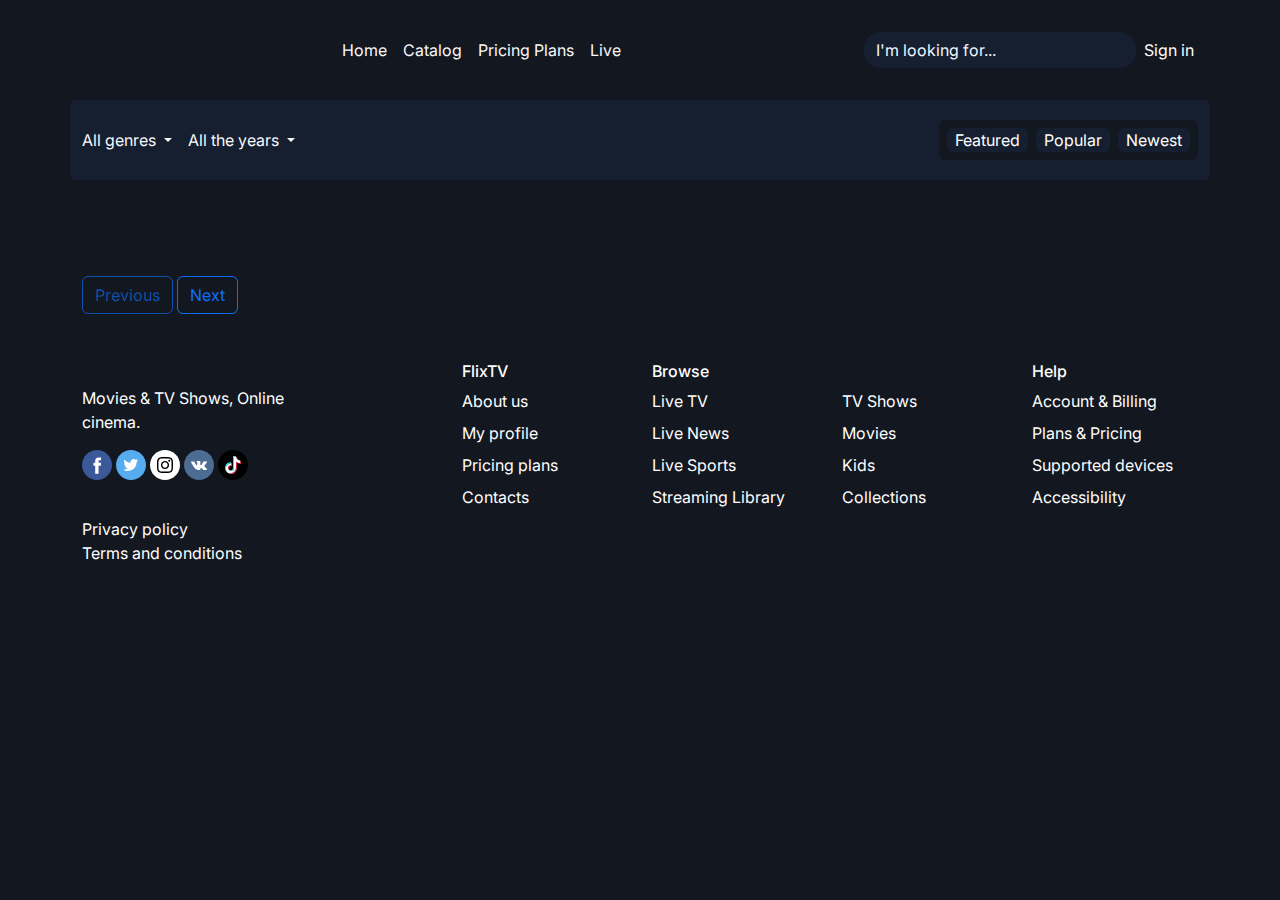
==== commit 0f79d4c3: "Merge branch 'gunash-master' of https://github.com/salimovrashad/Movie-app-code into meftune-master" ====
--- a/MovieApp/index.html
+++ b/MovieApp/index.html
@@ -1,637 +1,236 @@
-<!doctype html>
-<html lang="en">
-
-<head>
-    <meta charset="utf-8">
-    <meta name="viewport" content="width=device-width, initial-scale=1">
-    <title>FlixTV</title>
-    <link href="https://cdn.jsdelivr.net/npm/bootstrap@5.3.2/dist/css/bootstrap.min.css" rel="stylesheet"
-        integrity="sha384-T3c6CoIi6uLrA9TneNEoa7RxnatzjcDSCmG1MXxSR1GAsXEV/Dwwykc2MPK8M2HN" crossorigin="anonymous">
-    <link rel="stylesheet"
-        href="https://maxst.icons8.com/vue-static/landings/line-awesome/line-awesome/1.3.0/css/line-awesome.min.css">
-    <link rel="stylesheet" href="style.css">
-</head>
-
-<body style="background-color: #131720;">
-    <nav class="header header--static navbar navbar-expand-lg">
-        <div class="container">
-            <a href="index.html">
-                <img src="img/logo.svg" alt="Movies &amp; TV Shows, Online cinema" />
-            </a>
-            <button class="navbar-toggler" type="button" data-bs-toggle="collapse"
-                data-bs-target="#navbarSupportedContent" aria-controls="navbarSupportedContent" aria-expanded="false"
-                aria-label="Toggle navigation">
-                <span class="navbar-toggler-icon"></span>
-            </button>
-            <div class="collapse navbar-collapse" id="navbarSupportedContent">
-                <ul class="navbar-nav me-auto mb-2 ms-5 mb-lg-0">
-                    <li class="nav-item">
-                        <a class="nav-link active text-light" aria-current="page" href="index.html">Home</a>
-                    </li>
-
-                    <li class="nav-item">
-                        <a class="nav-link text-light" href="#">Movies</a>
-                    </li>
-
-                    <li class="nav-item">
-                        <a class="nav-link text-light" href="#">TV Shows</a>
-                    </li>
-
-                    <li class="nav-item dropdown">
-                        <a class="nav-link dropdown-toggle text-light" href="#" role="button" data-bs-toggle="dropdown"
-                            aria-expanded="false">
-                            <svg xmlns="http://www.w3.org/2000/svg" width="16" height="16" fill="currentColor"
-                                class="bi bi-three-dots" viewBox="0 0 16 16">
-                                <path
-                                    d="M3 9.5a1.5 1.5 0 1 1 0-3 1.5 1.5 0 0 1 0 3m5 0a1.5 1.5 0 1 1 0-3 1.5 1.5 0 0 1 0 3m5 0a1.5 1.5 0 1 1 0-3 1.5 1.5 0 0 1 0 3" />
-                            </svg>
-                        </a>
-                        <ul class="dropdown-menu" style="background-color: #151f30;">
-                            <li><a class="dropdown-item" href="#">About Us</a></li>
-                            <li><a class="dropdown-item" href="#">Pricing</a></li>
-                            <li><a class="dropdown-item" href="#">Contact</a></li>
-                            <li><a class="dropdown-item" href="#">Privacy-Policy</a></li>
-                            <li><a class="dropdown-item" href="#">FAQ</a></li>
-                        </ul>
-                    </li>
-
-                </ul>
-                <form class="d-flex text-light" role="search">
-                    <input class="form-control me-2 search-input" type="search" placeholder="I'm looking for..."
-                        aria-label="Search">
-                    <button class="btn text-light" type="submit">
-                        <svg xmlns="http://www.w3.org/2000/svg" width="16" height="16" fill="currentColor"
-                            class="bi bi-search" viewBox="0 0 16 16">
-                            <path
-                                d="M11.742 10.344a6.5 6.5 0 1 0-1.397 1.398h-.001c.03.04.062.078.098.115l3.85 3.85a1 1 0 0 0 1.415-1.414l-3.85-3.85a1.007 1.007 0 0 0-.115-.1zM12 6.5a5.5 5.5 0 1 1-11 0 5.5 5.5 0 0 1 11 0" />
-                        </svg>
-                    </button>
-
-                </form>
-
-                <ul class="nav-item mb-4" style="list-style: none;">
-                    <li class="nav-item mb-4">
-                        <a class="nav-link text-light" href="#"><span>Sign in</span>
-                            <svg xmlns="http://www.w3.org/2000/svg" width="16" height="16" fill="currentColor"
-                                class="bi bi-box-arrow-in-right" viewBox="0 0 16 16">
-                                <path fill-rule="evenodd"
-                                    d="M6 3.5a.5.5 0 0 1 .5-.5h8a.5.5 0 0 1 .5.5v9a.5.5 0 0 1-.5.5h-8a.5.5 0 0 1-.5-.5v-2a.5.5 0 0 0-1 0v2A1.5 1.5 0 0 0 6.5 14h8a1.5 1.5 0 0 0 1.5-1.5v-9A1.5 1.5 0 0 0 14.5 2h-8A1.5 1.5 0 0 0 5 3.5v2a.5.5 0 0 0 1 0z" />
-                                <path fill-rule="evenodd"
-                                    d="M11.854 8.354a.5.5 0 0 0 0-.708l-3-3a.5.5 0 1 0-.708.708L10.293 7.5H1.5a.5.5 0 0 0 0 1h8.793l-2.147 2.146a.5.5 0 0 0 .708.708l3-3z" />
-                            </svg>
-                        </a>
-                    </li>
-                </ul>
-            </div>
-        </div>
-    </nav>
-    <hr style="color: #007bff;">
-
-    <div id="carouselExampleControls" class="carousel slide" data-ride="carousel">
-        <div class="carousel-inner">
-            <div class="carousel-item active rounded">
-                <div class="card text-bg-dark" style="width: 415px;">
-                    <img src="/img/movies/2.jpg" class="card-img d-block w-100" alt="...">
-                    <div class="card-img-overlay">
-                        <h2 class="card-title">The Art of Political</h2>
-                        <p class="card-text"><small>Free Documentary 2019</small></p>
-                    </div>
-                </div>
-            </div>
-            <div class="carousel-item rounded">
-                <div class="card text-bg-dark" style="width: 415px;">
-                    <img src="/img/movies/1.jpg" class="card-img d-block w-100" alt="...">
-                    <div class="card-img-overlay">
-                        <h2 class="card-title">Money Plane</h2>
-                        <p class="card-text"><small>Free Action 2021</small></p>
-                    </div>
-                </div>
-            </div>
-            <div class="carousel-item">
-                <img src="..." class="d-block w-100" alt="...">
-            </div>
-        </div>
-        <a class="carousel-control-prev" href="#carouselExampleControls" role="button" data-slide="prev">
-            <span class="carousel-control-prev-icon" aria-hidden="true"></span>
-            <span class="sr-only">Previous</span>
-        </a>
-        <a class="carousel-control-next" href="#carouselExampleControls" role="button" data-slide="next">
-            <span class="carousel-control-next-icon" aria-hidden="true"></span>
-            <span class="sr-only">Next</span>
-        </a>
-    </div>
-
-    <div class="catalog">
-        <div class="container">
-            <div class="row">
-                <div class="col-12">
-                    <nav class="navbar navbar-expand-lg rounded" style="background-color: #151f30;">
-                        <div class="collapse navbar-collapse" id="navbarSupportedContent">
-                            <ul class="navbar-nav me-auto mb-2 mb-lg-0">
-                                <li class="nav-item">
-                                    <select class="select select2-hidden-accessible" name="genres"
-                                        data-select2-id="select2-data-1-pt4c" tabindex="-1" aria-hidden="true"
-                                        style="background-color: #151f30; border: 0cap;">
-                                        <option value="All genres" data-select2-id="select2-data-3-ubag">All genres
-                                        </option>
-                                        <option value="Action/Adventure">Action/Adventure</option>
-                                        <option value="Animals">Animals</option>
-                                        <option value="Animation">Animation</option>
-                                        <option value="Biography">Biography</option>
-                                        <option value="Comedy">Comedy</option>
-                                        <option value="Cooking">Cooking</option>
-                                        <option value="Dance">Dance</option>
-                                        <option value="Documentary">Documentary</option>
-                                        <option value="Drama">Drama</option>
-                                        <option value="Education">Education</option>
-                                        <option value="Entertainment">Entertainment</option>
-                                        <option value="Family">Family</option>
-                                        <option value="Fantasy">Fantasy</option>
-                                        <option value="History">History</option>
-                                        <option value="Horror">Horror</option>
-                                        <option value="Independent">Independent</option>
-                                        <option value="International">International</option>
-                                        <option value="Kids &amp; Family">Kids &amp; Family</option>
-                                        <option value="Medical">Medical</option>
-                                        <option value="Military/War">Military/War</option>
-                                        <option value="Music">Music</option>
-                                        <option value="Mystery/Crime">Mystery/Crime</option>
-                                        <option value="Nature">Nature</option>
-                                        <option value="Paranormal">Paranormal</option>
-                                        <option value="Politics">Politics</option>
-                                        <option value="Racing">Racing</option>
-                                        <option value="Romance">Romance</option>
-                                        <option value="Sci-Fi/Horror">Sci-Fi/Horror</option>
-                                        <option value="Science">Science</option>
-                                        <option value="Science Fiction">Science Fiction</option>
-                                        <option value="Science/Nature">Science/Nature</option>
-                                        <option value="Travel">Travel</option>
-                                        <option value="Western">Western</option>
-                                    </select>
-                                </li>
-
-                                <li class="nav-item">
-                                    <select class="select select2-hidden-accessible" name="years"
-                                        data-select2-id="select2-data-4-b5sc" tabindex="-1" aria-hidden="true"
-                                        style="background-color: #151f30; border: 0cap;">
-                                        <option value="All the years" data-select2-id="select2-data-6-ygbx">All the
-                                            years</option>
-                                        <option value="1">'50s</option>
-                                        <option value="2">'60s</option>
-                                        <option value="3">'70s</option>
-                                        <option value="4">'80s</option>
-                                        <option value="5">'90s</option>
-                                        <option value="6">2000-10</option>
-                                        <option value="7">2010-20</option>
-                                        <option value="8">2021</option>
-                                    </select>
-                                </li>
-
-                            </ul>
-
-                            <ul class=" d-flex me-2">
-                                <div class="slider-radio mx-2">
-                                    <input type="radio" name="grade" id="featured" checked="checked"><label
-                                        for="featured">Featured</label>
-                                    <input type="radio" name="grade" id="popular"><label for="popular">Popular</label>
-                                    <input type="radio" name="grade" id="newest"><label for="newest">Newest</label>
-                                    <div class="sliding-piece"
-                                        style="position: absolute; transition: width 0.2s ease 0s, height 0.2s ease 0s, top 0.2s ease 0s, left 0.2s ease 0s; opacity: 0; left: 5px; top: 5px; width: 79.4625px; height: 30px;">
-                                    </div>
-                                </div>
-                            </ul>
-                        </div>
-                    </nav>
-
-
-                    <div class="row row--grid">
-                        <div class="col-6 col-sm-4 col-lg-3 col-xl-2">
-                            <div class="card">
-                                <a href="#" class="card__cover">
-                                    <img src="img/card/1.png" alt="">
-                                </a>
-                                <span class="card__rating">8.3</span>
-                                <h3 class="card__title"><a href="#">The Good Lord Bird</a></h3>
-                                <ul class="card__list">
-                                    <li>Free</li>
-                                    <li>Action</li>
-                                    <li>2019</li>
-                                </ul>
-                            </div>
-                        </div>
-
-                        <div class="col-6 col-sm-4 col-lg-3 col-xl-2">
-                            <div class="card">
-                                <a href="#" class="card__cover">
-                                    <img src="img/card/2.png" alt="">
-                                </a>
-                                <span class="card__rating">8.1</span>
-                                <h3 class="card__title"><a href="#">The Dictator</a></h3>
-                                <ul class="card__list">
-                                    <li>Free</li>
-                                    <li>Comedy</li>
-                                    <li>2012</li>
-                                </ul>
-                            </div>
-                        </div>
-
-                        <div class="col-6 col-sm-4 col-lg-3 col-xl-2">
-                            <div class="card">
-                                <a href="#" class="card__cover">
-                                    <img src="img/card/3.png" alt="">
-                                </a>
-                                <span class="card__rating">7.9</span>
-                                <h3 class="card__title"><a href="#">12 Years a Slave</a></h3>
-                                <ul class="card__list">
-                                    <li>Free</li>
-                                    <li>History</li>
-                                    <li>2013</li>
-                                </ul>
-                            </div>
-                        </div>
-
-                        <div class="col-6 col-sm-4 col-lg-3 col-xl-2">
-                            <div class="card">
-                                <a href="#" class="card__cover">
-                                    <img src="img/card/4.png" alt="">
-                                </a>
-                                <span class="card__rating">8.8</span>
-                                <h3 class="card__title"><a href="#">Get On Up</a></h3>
-                                <ul class="card__list">
-                                    <li>Free</li>
-                                    <li>Biography</li>
-                                    <li>2014</li>
-                                </ul>
-                            </div>
-                        </div>
-
-                        <div class="col-6 col-sm-4 col-lg-3 col-xl-2">
-                            <div class="card">
-                                <a href="#" class="card__cover">
-                                    <img src="img/card/5.png" alt="">
-                                </a>
-                                <span class="card__rating">7.1</span>
-                                <h3 class="card__title"><a href="#">Interview With the Vampire</a></h3>
-                                <ul class="card__list">
-                                    <li>Free</li>
-                                    <li>Horror</li>
-                                    <li>1994</li>
-                                </ul>
-                            </div>
-                        </div>
-
-                        <div class="col-6 col-sm-4 col-lg-3 col-xl-2">
-                            <div class="card">
-                                <a href="#" class="card__cover">
-                                    <img src="img/card/6.png" alt="">
-                                </a>
-                                <span class="card__rating">8.6</span>
-                                <h3 class="card__title"><a href="#">Pawn Sacrifice</a></h3>
-                                <ul class="card__list">
-                                    <li>Free</li>
-                                    <li>History</li>
-                                    <li>2015</li>
-                                </ul>
-                            </div>
-                        </div>
-
-                        <div class="col-6 col-sm-4 col-lg-3 col-xl-2">
-                            <div class="card">
-                                <a href="#" class="card__cover">
-                                    <img src="img/card/7.png" alt="">
-                                </a>
-                                <span class="card__rating">7.0</span>
-                                <h3 class="card__title"><a href="#">Operation Finale</a></h3>
-                                <ul class="card__list">
-                                    <li>Free</li>
-                                    <li>Drama</li>
-                                    <li>2018</li>
-                                </ul>
-                            </div>
-                        </div>
-
-                        <div class="col-6 col-sm-4 col-lg-3 col-xl-2">
-                            <div class="card">
-                                <a href="#" class="card__cover">
-                                    <img src="img/card/8.png" alt="">
-                                </a>
-                                <span class="card__rating">7.5</span>
-                                <h3 class="card__title"><a href="#">Denial</a></h3>
-                                <ul class="card__list">
-                                    <li>Free</li>
-                                    <li>Drama</li>
-                                    <li>2016</li>
-                                </ul>
-                            </div>
-                        </div>
-
-                        <div class="col-6 col-sm-4 col-lg-3 col-xl-2">
-                            <div class="card">
-                                <a href="#" class="card__cover">
-                                    <img src="img/card/9.png" alt="">
-                                </a>
-                                <span class="card__rating">7.2</span>
-                                <h3 class="card__title"><a href="#">Luce</a></h3>
-                                <ul class="card__list">
-                                    <li>Free</li>
-                                    <li>Drama</li>
-                                    <li>2019</li>
-                                </ul>
-                            </div>
-                        </div>
-
-                        <div class="col-6 col-sm-4 col-lg-3 col-xl-2">
-                            <div class="card">
-                                <a href="#" class="card__cover">
-                                    <img src="img/card/10.png" alt="">
-                                </a>
-                                <span class="card__rating">8.9</span>
-                                <h3 class="card__title"><a href="#">Fighting with My Family</a></h3>
-                                <ul class="card__list">
-                                    <li>Free</li>
-                                    <li>Biography</li>
-                                    <li>2019</li>
-                                </ul>
-                            </div>
-                        </div>
-
-                        <div class="col-6 col-sm-4 col-lg-3 col-xl-2">
-                            <div class="card">
-                                <a href="#" class="card__cover">
-                                    <img src="img/card/11.png" alt="">
-                                </a>
-                                <span class="card__rating">7.2</span>
-                                <h3 class="card__title"><a href="#">Footloose</a></h3>
-                                <ul class="card__list">
-                                    <li>Free</li>
-                                    <li>Drama</li>
-                                    <li>2011</li>
-                                </ul>
-                            </div>
-                        </div>
-
-                        <div class="col-6 col-sm-4 col-lg-3 col-xl-2">
-                            <div class="card">
-                                <a href="#" class="card__cover">
-                                    <img src="img/card/12.png" alt="">
-                                </a>
-                                <span class="card__rating">7.6</span>
-                                <h3 class="card__title"><a href="#">Swimming for Gold</a></h3>
-                                <ul class="card__list">
-                                    <li>Free</li>
-                                    <li>Drama</li>
-                                    <li>2020</li>
-                                </ul>
-                            </div>
-                        </div>
-
-                        <div class="col-6 col-sm-4 col-lg-3 col-xl-2">
-                            <div class="card">
-                                <a href="#" class="card__cover">
-                                    <img src="img/card/13.png" alt="">
-                                </a>
-                                <span class="card__rating">7.1</span>
-                                <h3 class="card__title"><a href="#">Infamous</a></h3>
-                                <ul class="card__list">
-                                    <li>Free</li>
-                                    <li>Thriller</li>
-                                    <li>2020</li>
-                                </ul>
-                            </div>
-                        </div>
-
-                        <div class="col-6 col-sm-4 col-lg-3 col-xl-2">
-                            <div class="card">
-                                <a href="#" class="card__cover">
-                                    <img src="img/card/14.png" alt="">
-                                </a>
-                                <span class="card__rating">7.2</span>
-                                <h3 class="card__title"><a href="#">Above the Shadows</a></h3>
-                                <ul class="card__list">
-                                    <li>Free</li>
-                                    <li>Science Fiction</li>
-                                    <li>2019</li>
-                                </ul>
-                            </div>
-                        </div>
-
-                        <div class="col-6 col-sm-4 col-lg-3 col-xl-2">
-                            <div class="card">
-                                <a href="#" class="card__cover">
-                                    <img src="img/card/15.png" alt="">
-                                </a>
-                                <span class="card__rating">9.1</span>
-                                <h3 class="card__title"><a href="#">After Darkness</a></h3>
-                                <ul class="card__list">
-                                    <li>Free</li>
-                                    <li>Science Fiction</li>
-                                    <li>2018</li>
-                                </ul>
-                            </div>
-                        </div>
-
-                        <div class="col-6 col-sm-4 col-lg-3 col-xl-2">
-                            <div class="card">
-                                <a href="#" class="card__cover">
-                                    <img src="img/card/16.png" alt="">
-                                </a>
-                                <span class="card__rating">9.0</span>
-                                <h3 class="card__title"><a href="#">I Still See You</a></h3>
-                                <ul class="card__list">
-                                    <li>Free</li>
-                                    <li>Horror</li>
-                                    <li>2018</li>
-                                </ul>
-                            </div>
-                        </div>
-
-                        <div class="col-6 col-sm-4 col-lg-3 col-xl-2">
-                            <div class="card">
-                                <a href="#" class="card__cover">
-                                    <img src="img/card/17.png" alt="">
-                                </a>
-                                <span class="card__rating">8.5</span>
-                                <h3 class="card__title"><a href="#">The Midnight Man</a></h3>
-                                <ul class="card__list">
-                                    <li>Free</li>
-                                    <li>Thriller</li>
-                                    <li>2018</li>
-                                </ul>
-                            </div>
-                        </div>
-
-                        <div class="col-6 col-sm-4 col-lg-3 col-xl-2">
-                            <div class="card">
-                                <a href="#" class="card__cover">
-                                    <img src="img/card/18.png" alt="">
-                                </a>
-                                <span class="card__rating">9.3</span>
-                                <h3 class="card__title"><a href="#">The Dustwalker</a></h3>
-                                <ul class="card__list">
-                                    <li>Free</li>
-                                    <li>Thriller</li>
-                                    <li>2019</li>
-                                </ul>
-                            </div>
-                        </div>
-                    </div>
-
-                    <div class="load-more-container">
-                        <button class="btn" style="background-color: #151f30; color: white;">Load More</button>
-                    </div>
-                </div>
-            </div>
-        </div>
-    </div>
-
-    <footer class="footer">
-        <div class="container">
-            <div class="row">
-                <div class="col-12 col-sm-8 col-md-6 col-lg-4 col-xl-3 order-4 order-md-1 order-lg-4 order-xl-1">
-                    <div class="footer__flixtv">
-                        <img src="img/logo.svg" alt="">
-                    </div>
-                    <p class="footer__tagline">Movies &amp; TV Shows, Online cinema.</p>
-                    <div class="footer__social">
-                        <a href="#" target="_blank"><svg width="30" height="30" viewBox="0 0 30 30" fill="none"
-                                xmlns="http://www.w3.org/2000/svg">
-                                <path
-                                    d="M0 15C0 6.71573 6.71573 0 15 0C23.2843 0 30 6.71573 30 15C30 23.2843 23.2843 30 15 30C6.71573 30 0 23.2843 0 15Z"
-                                    fill="#3B5998"></path>
-                                <path
-                                    d="M16.5634 23.8197V15.6589H18.8161L19.1147 12.8466H16.5634L16.5672 11.4391C16.5672 10.7056 16.6369 10.3126 17.6904 10.3126H19.0987V7.5H16.8457C14.1394 7.5 13.1869 8.86425 13.1869 11.1585V12.8469H11.4999V15.6592H13.1869V23.8197H16.5634Z"
-                                    fill="white"></path>
-                            </svg></a>
-                        <a href="#" target="_blank"><svg width="30" height="30" viewBox="0 0 30 30" fill="none"
-                                xmlns="http://www.w3.org/2000/svg">
-                                <path
-                                    d="M0 15C0 6.71573 6.71573 0 15 0C23.2843 0 30 6.71573 30 15C30 23.2843 23.2843 30 15 30C6.71573 30 0 23.2843 0 15Z"
-                                    fill="#55ACEE"></path>
-                                <path
-                                    d="M14.5508 12.1922L14.5822 12.7112L14.0576 12.6477C12.148 12.404 10.4798 11.5778 9.06334 10.1902L8.37085 9.50169L8.19248 10.0101C7.81477 11.1435 8.05609 12.3405 8.843 13.1455C9.26269 13.5904 9.16826 13.654 8.4443 13.3891C8.19248 13.3044 7.97215 13.2408 7.95116 13.2726C7.87772 13.3468 8.12953 14.3107 8.32888 14.692C8.60168 15.2217 9.15777 15.7407 9.76631 16.0479L10.2804 16.2915L9.67188 16.3021C9.08432 16.3021 9.06334 16.3127 9.12629 16.5351C9.33613 17.2236 10.165 17.9545 11.0883 18.2723L11.7388 18.4947L11.1723 18.8337C10.3329 19.321 9.34663 19.5964 8.36036 19.6175C7.88821 19.6281 7.5 19.6705 7.5 19.7023C7.5 19.8082 8.78005 20.4014 9.52499 20.6344C11.7598 21.3229 14.4144 21.0264 16.4079 19.8506C17.8243 19.0138 19.2408 17.3507 19.9018 15.7407C20.2585 14.8827 20.6152 13.315 20.6152 12.5629C20.6152 12.0757 20.6467 12.0121 21.2343 11.4295C21.5805 11.0906 21.9058 10.7198 21.9687 10.6139C22.0737 10.4126 22.0632 10.4126 21.5281 10.5927C20.6362 10.9105 20.5103 10.8681 20.951 10.3915C21.2762 10.0525 21.6645 9.43813 21.6645 9.25806C21.6645 9.22628 21.5071 9.27924 21.3287 9.37458C21.1398 9.4805 20.7202 9.63939 20.4054 9.73472L19.8388 9.91479L19.3247 9.56524C19.0414 9.37458 18.6427 9.16273 18.4329 9.09917C17.8978 8.95087 17.0794 8.97206 16.5967 9.14154C15.2852 9.6182 14.4563 10.8469 14.5508 12.1922Z"
-                                    fill="white"></path>
-                            </svg></a>
-                        <a href="#" target="_blank"><svg width="30" height="30" viewBox="0 0 30 30" fill="none"
-                                xmlns="http://www.w3.org/2000/svg">
-                                <path
-                                    d="M0 15C0 6.71573 6.71573 0 15 0C23.2843 0 30 6.71573 30 15C30 23.2843 23.2843 30 15 30C6.71573 30 0 23.2843 0 15Z"
-                                    fill="white"></path>
-                                <mask id="mask0" maskUnits="userSpaceOnUse" x="0" y="0" width="30" height="30">
-                                    <path fill-rule="evenodd" clip-rule="evenodd"
-                                        d="M0 15C0 6.71573 6.71573 0 15 0C23.2843 0 30 6.71573 30 15C30 23.2843 23.2843 30 15 30C6.71573 30 0 23.2843 0 15Z"
-                                        fill="white"></path>
-                                </mask>
-                                <g mask="url(#mask0)">
-                                    <path fill-rule="evenodd" clip-rule="evenodd"
-                                        d="M14.9984 7C12.8279 7 12.5552 7.00949 11.7022 7.04834C10.8505 7.08734 10.2692 7.22217 9.76048 7.42001C9.23431 7.62433 8.78797 7.89767 8.3433 8.3425C7.8983 8.78717 7.62496 9.23352 7.41996 9.75952C7.22162 10.2684 7.08662 10.8499 7.04829 11.7012C7.01012 12.5546 7.00012 12.8274 7.00012 15.0001C7.00012 17.1728 7.00979 17.4446 7.04846 18.2979C7.08762 19.1496 7.22246 19.731 7.42013 20.2396C7.62463 20.7658 7.89796 21.2122 8.3428 21.6568C8.78731 22.1018 9.23365 22.3758 9.75948 22.5802C10.2685 22.778 10.85 22.9128 11.7015 22.9518C12.5548 22.9907 12.8273 23.0002 14.9999 23.0002C17.1727 23.0002 17.4446 22.9907 18.2979 22.9518C19.1496 22.9128 19.7316 22.778 20.2406 22.5802C20.7666 22.3758 21.2123 22.1018 21.6568 21.6568C22.1018 21.2122 22.3751 20.7658 22.5801 20.2398C22.7768 19.731 22.9118 19.1495 22.9518 18.2981C22.9901 17.4448 23.0001 17.1728 23.0001 15.0001C23.0001 12.8274 22.9901 12.5547 22.9518 11.7014C22.9118 10.8497 22.7768 10.2684 22.5801 9.7597C22.3751 9.23352 22.1018 8.78717 21.6568 8.3425C21.2118 7.89752 20.7668 7.62418 20.2401 7.42001C19.7301 7.22217 19.1484 7.08734 18.2967 7.04834C17.4434 7.00949 17.1717 7 14.9984 7ZM14.5903 8.44156L14.7343 8.44165L15.0009 8.44171C17.1369 8.44171 17.3901 8.44937 18.2336 8.4877C19.0136 8.52338 19.437 8.65369 19.719 8.76321C20.0923 8.9082 20.3585 9.08154 20.6383 9.36154C20.9183 9.64154 21.0916 9.9082 21.237 10.2816C21.3465 10.5632 21.477 10.9866 21.5125 11.7666C21.5508 12.6099 21.5591 12.8633 21.5591 14.9983C21.5591 17.1333 21.5508 17.3866 21.5125 18.23C21.4768 19.01 21.3465 19.4333 21.237 19.715C21.092 20.0883 20.9183 20.3542 20.6383 20.634C20.3583 20.914 20.0925 21.0873 19.719 21.2323C19.4373 21.3423 19.0136 21.4723 18.2336 21.508C17.3903 21.5463 17.1369 21.5547 15.0009 21.5547C12.8647 21.5547 12.6115 21.5463 11.7682 21.508C10.9882 21.472 10.5649 21.3417 10.2827 21.2322C9.90935 21.0872 9.64268 20.9138 9.36268 20.6338C9.08268 20.3538 8.90934 20.0878 8.76401 19.7143C8.65451 19.4326 8.52401 19.0093 8.48851 18.2293C8.45017 17.386 8.4425 17.1326 8.4425 14.9963C8.4425 12.8599 8.45017 12.6079 8.48851 11.7646C8.52417 10.9846 8.65451 10.5612 8.76401 10.2792C8.90901 9.90588 9.08268 9.63922 9.36268 9.35919C9.64268 9.07919 9.90935 8.90588 10.2827 8.76053C10.5647 8.65054 10.9882 8.52054 11.7682 8.48471C12.5062 8.45135 12.7922 8.44138 14.2832 8.4397V8.44171C14.3803 8.44156 14.4825 8.44153 14.5903 8.44156ZM18.3113 10.7296C18.3113 10.1994 18.7413 9.76987 19.2713 9.76987V9.76953C19.8013 9.76953 20.2313 10.1995 20.2313 10.7296C20.2313 11.2596 19.8013 11.6895 19.2713 11.6895C18.7413 11.6895 18.3113 11.2596 18.3113 10.7296ZM15.0011 10.8916C12.7323 10.8916 10.8928 12.7311 10.8928 15C10.8928 17.2688 12.7323 19.1075 15.0011 19.1075C17.27 19.1075 19.1088 17.2688 19.1088 15C19.1088 12.7311 17.2698 10.8916 15.0011 10.8916ZM17.6678 14.9999C17.6678 13.5271 16.4738 12.3333 15.0011 12.3333C13.5283 12.3333 12.3344 13.5271 12.3344 14.9999C12.3344 16.4726 13.5283 17.6666 15.0011 17.6666C16.4738 17.6666 17.6678 16.4726 17.6678 14.9999Z"
-                                        fill="black"></path>
-                                </g>
-                            </svg></a>
-                        <a href="#" target="_blank"><svg width="30" height="30" viewBox="0 0 30 30" fill="none"
-                                xmlns="http://www.w3.org/2000/svg">
-                                <path
-                                    d="M0 15C0 6.71573 6.71573 0 15 0C23.2843 0 30 6.71573 30 15C30 23.2843 23.2843 30 15 30C6.71573 30 0 23.2843 0 15Z"
-                                    fill="#4C6C91"></path>
-                                <path
-                                    d="M15.7848 19.9226C15.7848 19.9226 16.0736 19.8911 16.2215 19.7351C16.3568 19.5922 16.3521 19.3226 16.3521 19.3226C16.3521 19.3226 16.3341 18.0636 16.9297 17.8777C17.5166 17.6949 18.2702 19.0952 19.07 19.6337C19.6741 20.0408 20.1327 19.9517 20.1327 19.9517L22.2699 19.9226C22.2699 19.9226 23.3874 19.855 22.8576 18.9923C22.8137 18.9216 22.5485 18.354 21.269 17.1879C19.9284 15.9673 20.1084 16.1647 21.7221 14.053C22.705 12.7672 23.0978 11.9821 22.975 11.6464C22.8584 11.3253 22.1353 11.4106 22.1353 11.4106L19.7297 11.4252C19.7297 11.4252 19.5513 11.4014 19.419 11.4789C19.2899 11.555 19.2061 11.7324 19.2061 11.7324C19.2061 11.7324 18.8258 12.7272 18.3179 13.5737C17.2466 15.3589 16.8185 15.4534 16.6433 15.3428C16.2355 15.0839 16.3373 14.3042 16.3373 13.7504C16.3373 12.0197 16.6049 11.2984 15.8169 11.1118C15.5555 11.0495 15.363 11.0088 14.6939 11.0019C13.8354 10.9935 13.1092 11.005 12.6976 11.2024C12.4237 11.3338 12.2124 11.6272 12.3415 11.6441C12.5004 11.6648 12.8604 11.7394 13.0513 11.9944C13.2978 12.3239 13.2892 13.0629 13.2892 13.0629C13.2892 13.0629 13.4308 15.1 12.9582 15.3528C12.6342 15.5264 12.1897 15.1723 11.2342 13.5522C10.7451 12.7226 10.3757 11.8054 10.3757 11.8054C10.3757 11.8054 10.3045 11.6341 10.177 11.5419C10.0228 11.4306 9.80759 11.396 9.80759 11.396L7.52173 11.4106C7.52173 11.4106 7.17818 11.4198 7.05219 11.5665C6.94029 11.6963 7.04358 11.966 7.04358 11.966C7.04358 11.966 8.8333 16.0764 10.8601 18.1481C12.7187 20.047 14.8285 19.9226 14.8285 19.9226H15.7848Z"
-                                    fill="white"></path>
-                            </svg></a>
-                        <a href="#" target="_blank"><svg width="30" height="30" viewBox="0 0 30 30" fill="none"
-                                xmlns="http://www.w3.org/2000/svg">
-                                <path
-                                    d="M0 15C0 6.71573 6.71573 0 15 0C23.2843 0 30 6.71573 30 15C30 23.2843 23.2843 30 15 30C6.71573 30 0 23.2843 0 15Z"
-                                    fill="#010101"></path>
-                                <path
-                                    d="M13.2143 13.1245V12.4195C12.9696 12.3808 12.7224 12.3595 12.4747 12.356C10.0763 12.3509 7.95291 13.9051 7.23271 16.1928C6.51252 18.4805 7.36263 20.9708 9.33138 22.3405C7.85664 20.7622 7.44716 18.4646 8.28583 16.474C9.1245 14.4834 11.0547 13.1716 13.2143 13.1245Z"
-                                    fill="#25F4EE"></path>
-                                <path
-                                    d="M13.3472 21.1097C14.6881 21.1079 15.7904 20.0515 15.8491 18.7118V6.75693H18.0332C17.9886 6.50713 17.9673 6.25373 17.9696 6H14.9824V17.9433C14.9327 19.2898 13.8279 20.3564 12.4804 20.3586C12.0778 20.3552 11.6817 20.2561 11.3248 20.0697C11.794 20.7197 12.5456 21.1062 13.3472 21.1097Z"
-                                    fill="#25F4EE"></path>
-                                <path
-                                    d="M22.1125 10.8133V10.1489C21.3087 10.1491 20.5227 9.91193 19.8533 9.46704C20.4401 10.1493 21.2332 10.6219 22.1125 10.8133Z"
-                                    fill="#25F4EE"></path>
-                                <path
-                                    d="M19.8534 9.46693C19.1939 8.71597 18.8304 7.75063 18.8306 6.75122H18.0333C18.2414 7.86795 18.8996 8.84996 19.8534 9.46693Z"
-                                    fill="#FE2C55"></path>
-                                <path
-                                    d="M12.4747 15.343C11.324 15.3489 10.325 16.1372 10.0517 17.2551C9.77836 18.3729 10.3009 19.5333 11.3191 20.0695C10.7674 19.3078 10.6895 18.301 11.1174 17.4635C11.5453 16.626 12.4067 16.0992 13.3472 16.0999C13.598 16.103 13.8471 16.1419 14.0868 16.2155V13.1762C13.842 13.1395 13.5948 13.1202 13.3472 13.1184H13.2143V15.4296C12.9733 15.365 12.7242 15.3358 12.4747 15.343Z"
-                                    fill="#FE2C55"></path>
-                                <path
-                                    d="M22.1125 10.813V13.1242C20.6245 13.1214 19.1751 12.6503 17.9696 11.7779V17.8507C17.9632 20.881 15.5049 23.3341 12.4746 23.3341C11.3493 23.3361 10.251 22.9889 9.33136 22.3403C10.8662 23.991 13.2547 24.5344 15.3525 23.71C17.4504 22.8857 18.8301 20.8616 18.8306 18.6076V12.5522C20.0401 13.4189 21.4913 13.8838 22.9792 13.8812V10.9054C22.6879 10.9045 22.3975 10.8735 22.1125 10.813Z"
-                                    fill="#FE2C55"></path>
-                                <path
-                                    d="M17.9696 17.851V11.7782C19.1787 12.6456 20.6301 13.1105 22.1182 13.1071V10.7959C21.2391 10.6102 20.4441 10.1438 19.8532 9.46693C18.8994 8.84996 18.2413 7.86795 18.0331 6.75122H15.849V18.7119C15.8053 19.779 15.0906 20.7013 14.0682 21.01C13.0458 21.3186 11.9401 20.9459 11.3132 20.0813C10.295 19.5451 9.77243 18.3847 10.0457 17.2669C10.319 16.1491 11.3181 15.3607 12.4688 15.3548C12.7197 15.357 12.9688 15.396 13.2084 15.4704V13.1591C11.0368 13.1959 9.09197 14.5124 8.25091 16.5149C7.40985 18.5174 7.83142 20.8277 9.32553 22.4041C10.2543 23.0313 11.3541 23.3562 12.4746 23.3344C15.5049 23.3344 17.9632 20.8812 17.9696 17.851Z"
-                                    fill="white"></path>
-                            </svg></a>
-                    </div>
-                </div>
-
-                <div
-                    class="col-6 col-md-4 col-lg-3 col-xl-2 order-1 order-md-2 order-lg-1 order-xl-2 offset-md-2 offset-lg-0 offset-xl-1">
-                    <h6 class="footer__title">FlixTV</h6>
-                    <div class="footer__nav">
-                        <a href="#">About us</a>
-                        <a href="#">My profile</a>
-                        <a href="#">Pricing plans</a>
-                        <a href="#">Contacts</a>
-                    </div>
-                </div>
-
-                <div class="col-12 col-md-8 col-lg-6 col-xl-4 order-3 order-lg-2 order-md-3 order-xl-3">
-                    <div class="row">
-                        <div class="col-12">
-                            <h6 class="footer__title">Browse</h6>
-                        </div>
-
-                        <div class="col-6">
-                            <div class="footer__nav">
-                                <a href="#">Live TV</a>
-                                <a href="#">Live News</a>
-                                <a href="#">Live Sports</a>
-                                <a href="#">Streaming Library</a>
-                            </div>
-                        </div>
-
-                        <div class="col-6">
-                            <div class="footer__nav">
-                                <a href="#">TV Shows</a>
-                                <a href="#">Movies</a>
-                                <a href="#">Kids</a>
-                                <a href="#">Collections</a>
-                            </div>
-                        </div>
-                    </div>
-                </div>
-
-                <div class="col-6 col-md-4 col-lg-3 col-xl-2 order-2 order-lg-3 order-md-4 order-xl-4">
-                    <h6 class="footer__title">Help</h6>
-                    <div class="footer__nav">
-                        <a href="#">Account &amp; Billing</a>
-                        <a href="#">Plans &amp; Pricing</a>
-                        <a href="#">Supported devices</a>
-                        <a href="#">Accessibility</a>
-                    </div>
-                </div>
-            </div>
-
-            <div class="row">
-                <div class="col-12">
-                    <div class="footer__content">
-                        <div class="footer__links mb-5">
-                            <a href="#" style="text-decoration: none;">Privacy policy</a>
-                            <br>
-                            <a href="#" style="text-decoration: none;">Terms and conditions</a>
-                        </div>
-                    </div>
-                </div>
-            </div>
-        </div>
-    </footer>
-
-
-    <script src="https://cdn.jsdelivr.net/npm/bootstrap@5.3.2/dist/js/bootstrap.bundle.min.js"
-        integrity="sha384-C6RzsynM9kWDrMNeT87bh95OGNyZPhcTNXj1NW7RuBCsyN/o0jlpcV8Qyq46cDfL"
-        crossorigin="anonymous"></script>
-</body>
-
+<!DOCTYPE html>
+<html lang="en">
+<head>
+    <meta charset="UTF-8">
+    <meta name="viewport" content="width=device-width, initial-scale=1.0">
+    <title>Document</title>
+    <link rel="stylesheet" href="https://cdn.jsdelivr.net/npm/bootstrap@5.3.2/dist/css/bootstrap.min.css">
+
+    <link rel="preconnect" href="https://fonts.googleapis.com">
+    <link rel="preconnect" href="https://fonts.gstatic.com" crossorigin>
+    <link href="https://fonts.googleapis.com/css2?family=Inter:wght@500&family=Jost&display=swap" rel="stylesheet">
+    <link rel="stylesheet" href="https://maxst.icons8.com/vue-static/landings/line-awesome/line-awesome/1.3.0/css/line-awesome.min.css">
+
+    <link rel="stylesheet" href="style.css">
+</head>
+<body style="background-color: #131720;">
+    
+    <nav class="navbar navbar-expand-lg" style="height: 100px;">
+        <div class="container d-flex flex-direction-between">
+          <a class="navbar-brand text-light" href="#"><img src="https://flixtv.volkovdesign.com/main/img/logo.svg" alt=""></a>
+          <div class="" id="navbarSupportedContent">
+            <ul class="navbar-nav mb-2 mb-lg-0">
+              <li class="nav-item">
+                <a class="text-light nav-link active" aria-current="page" href="#">Home</a>
+              </li>
+              <li class="nav-item">
+                <a class="nav-link text-light" href="#">Catalog</a>
+              </li>
+              <li class="nav-item">
+                <a class="nav-link text-light" href="#">Pricing Plans</a>
+              </li>
+              <li class="nav-item">
+                <a class="nav-link text-light" href="#">Live</a>
+              </li>
+            </ul>
+        </div>
+        <div class="d-flex">
+            <form class="d-flex" role="search">
+                <input style="background-color: #151f30;" class="form-control me-2 border-0 rounded-4" type="search" placeholder="I'm looking for..." aria-label="Search">
+            </form>
+
+            <a href="">Sign in <i class="las la-sign-in-alt ms-1"></i></a>
+        </div>
+        </div>
+    </nav>
+
+    <section class="container rounded d-flex justify-content-between align-items-center" style="height: 80px; background-color: #151f30;">
+        <div class="d-flex text-light">
+            <div class="dropdown me-3">
+                <a class="nav-link dropdown-toggle" href="#" role="button" data-bs-toggle="dropdown" aria-expanded="false">
+                  All genres
+                </a>
+                <ul class="dropdown-menu">
+                  <li><a class="dropdown-item" href="#">Action</a></li>
+                  <li><a class="dropdown-item" href="#">Another action</a></li>
+                  <li><hr class="dropdown-divider"></li>
+                  <li><a class="dropdown-item" href="#">Something else here</a></li>
+                </ul>
+            </div>
+            <div class="dropdown">
+                <a class="nav-link dropdown-toggle" href="#" role="button" data-bs-toggle="dropdown" aria-expanded="false">
+                  All the years
+                </a>
+                <ul class="dropdown-menu">
+                  <li><a class="dropdown-item" href="#">Action</a></li>
+                  <li><a class="dropdown-item" href="#">Another action</a></li>
+                  <li><hr class="dropdown-divider"></li>
+                  <li><a class="dropdown-item" href="#">Something else here</a></li>
+                </ul>
+            </div>
+        </div>
+        <div class="d-flex p-2 rounded" style="background-color: #131720;">
+            <a href="" style="background-color: #151f30;" class="border-0 rounded px-2">Featured</a>
+            <a href="" style="background-color: #151f30;" class="border-0 mx-2 rounded px-2">Popular</a>
+            <a href="" style="background-color: #151f30;" class="border-0 rounded px-2">Newest</a>
+        </div>
+    </section>
+
+    <div class="container">
+        <div class="row my-5 gap-2" id="cards"></div>
+    </div>
+    <div class="container mb-5" id="pagination" class="mt-3">
+        <button id="prevBtn" class="btn btn-outline-primary">Previous</button>
+        <button id="nextBtn" class="btn btn-outline-primary ml-2">Next</button>
+    </div>
+
+    <footer class="footer my-4">
+        <div class="container">
+            <div class="row">
+                <div class="col-12 col-sm-8 col-md-6 col-lg-4 col-xl-3 order-4 order-md-1 order-lg-4 order-xl-1">
+                    <div class="footer__flixtv">
+                        <img src="https://flixtv.volkovdesign.com/main/img/logo.svg" alt="">
+                    </div>
+                    <p class="footer__tagline">Movies &amp; TV Shows, Online cinema.</p>
+                    <div class="footer__social">
+                        <a href="#" target="_blank"><svg width="30" height="30" viewBox="0 0 30 30" fill="none"
+                                xmlns="http://www.w3.org/2000/svg">
+                                <path
+                                    d="M0 15C0 6.71573 6.71573 0 15 0C23.2843 0 30 6.71573 30 15C30 23.2843 23.2843 30 15 30C6.71573 30 0 23.2843 0 15Z"
+                                    fill="#3B5998"></path>
+                                <path
+                                    d="M16.5634 23.8197V15.6589H18.8161L19.1147 12.8466H16.5634L16.5672 11.4391C16.5672 10.7056 16.6369 10.3126 17.6904 10.3126H19.0987V7.5H16.8457C14.1394 7.5 13.1869 8.86425 13.1869 11.1585V12.8469H11.4999V15.6592H13.1869V23.8197H16.5634Z"
+                                    fill="white"></path>
+                            </svg></a>
+                        <a href="#" target="_blank"><svg width="30" height="30" viewBox="0 0 30 30" fill="none"
+                                xmlns="http://www.w3.org/2000/svg">
+                                <path
+                                    d="M0 15C0 6.71573 6.71573 0 15 0C23.2843 0 30 6.71573 30 15C30 23.2843 23.2843 30 15 30C6.71573 30 0 23.2843 0 15Z"
+                                    fill="#55ACEE"></path>
+                                <path
+                                    d="M14.5508 12.1922L14.5822 12.7112L14.0576 12.6477C12.148 12.404 10.4798 11.5778 9.06334 10.1902L8.37085 9.50169L8.19248 10.0101C7.81477 11.1435 8.05609 12.3405 8.843 13.1455C9.26269 13.5904 9.16826 13.654 8.4443 13.3891C8.19248 13.3044 7.97215 13.2408 7.95116 13.2726C7.87772 13.3468 8.12953 14.3107 8.32888 14.692C8.60168 15.2217 9.15777 15.7407 9.76631 16.0479L10.2804 16.2915L9.67188 16.3021C9.08432 16.3021 9.06334 16.3127 9.12629 16.5351C9.33613 17.2236 10.165 17.9545 11.0883 18.2723L11.7388 18.4947L11.1723 18.8337C10.3329 19.321 9.34663 19.5964 8.36036 19.6175C7.88821 19.6281 7.5 19.6705 7.5 19.7023C7.5 19.8082 8.78005 20.4014 9.52499 20.6344C11.7598 21.3229 14.4144 21.0264 16.4079 19.8506C17.8243 19.0138 19.2408 17.3507 19.9018 15.7407C20.2585 14.8827 20.6152 13.315 20.6152 12.5629C20.6152 12.0757 20.6467 12.0121 21.2343 11.4295C21.5805 11.0906 21.9058 10.7198 21.9687 10.6139C22.0737 10.4126 22.0632 10.4126 21.5281 10.5927C20.6362 10.9105 20.5103 10.8681 20.951 10.3915C21.2762 10.0525 21.6645 9.43813 21.6645 9.25806C21.6645 9.22628 21.5071 9.27924 21.3287 9.37458C21.1398 9.4805 20.7202 9.63939 20.4054 9.73472L19.8388 9.91479L19.3247 9.56524C19.0414 9.37458 18.6427 9.16273 18.4329 9.09917C17.8978 8.95087 17.0794 8.97206 16.5967 9.14154C15.2852 9.6182 14.4563 10.8469 14.5508 12.1922Z"
+                                    fill="white"></path>
+                            </svg></a>
+                        <a href="#" target="_blank"><svg width="30" height="30" viewBox="0 0 30 30" fill="none"
+                                xmlns="http://www.w3.org/2000/svg">
+                                <path
+                                    d="M0 15C0 6.71573 6.71573 0 15 0C23.2843 0 30 6.71573 30 15C30 23.2843 23.2843 30 15 30C6.71573 30 0 23.2843 0 15Z"
+                                    fill="white"></path>
+                                <mask id="mask0" maskUnits="userSpaceOnUse" x="0" y="0" width="30" height="30">
+                                    <path fill-rule="evenodd" clip-rule="evenodd"
+                                        d="M0 15C0 6.71573 6.71573 0 15 0C23.2843 0 30 6.71573 30 15C30 23.2843 23.2843 30 15 30C6.71573 30 0 23.2843 0 15Z"
+                                        fill="white"></path>
+                                </mask>
+                                <g mask="url(#mask0)">
+                                    <path fill-rule="evenodd" clip-rule="evenodd"
+                                        d="M14.9984 7C12.8279 7 12.5552 7.00949 11.7022 7.04834C10.8505 7.08734 10.2692 7.22217 9.76048 7.42001C9.23431 7.62433 8.78797 7.89767 8.3433 8.3425C7.8983 8.78717 7.62496 9.23352 7.41996 9.75952C7.22162 10.2684 7.08662 10.8499 7.04829 11.7012C7.01012 12.5546 7.00012 12.8274 7.00012 15.0001C7.00012 17.1728 7.00979 17.4446 7.04846 18.2979C7.08762 19.1496 7.22246 19.731 7.42013 20.2396C7.62463 20.7658 7.89796 21.2122 8.3428 21.6568C8.78731 22.1018 9.23365 22.3758 9.75948 22.5802C10.2685 22.778 10.85 22.9128 11.7015 22.9518C12.5548 22.9907 12.8273 23.0002 14.9999 23.0002C17.1727 23.0002 17.4446 22.9907 18.2979 22.9518C19.1496 22.9128 19.7316 22.778 20.2406 22.5802C20.7666 22.3758 21.2123 22.1018 21.6568 21.6568C22.1018 21.2122 22.3751 20.7658 22.5801 20.2398C22.7768 19.731 22.9118 19.1495 22.9518 18.2981C22.9901 17.4448 23.0001 17.1728 23.0001 15.0001C23.0001 12.8274 22.9901 12.5547 22.9518 11.7014C22.9118 10.8497 22.7768 10.2684 22.5801 9.7597C22.3751 9.23352 22.1018 8.78717 21.6568 8.3425C21.2118 7.89752 20.7668 7.62418 20.2401 7.42001C19.7301 7.22217 19.1484 7.08734 18.2967 7.04834C17.4434 7.00949 17.1717 7 14.9984 7ZM14.5903 8.44156L14.7343 8.44165L15.0009 8.44171C17.1369 8.44171 17.3901 8.44937 18.2336 8.4877C19.0136 8.52338 19.437 8.65369 19.719 8.76321C20.0923 8.9082 20.3585 9.08154 20.6383 9.36154C20.9183 9.64154 21.0916 9.9082 21.237 10.2816C21.3465 10.5632 21.477 10.9866 21.5125 11.7666C21.5508 12.6099 21.5591 12.8633 21.5591 14.9983C21.5591 17.1333 21.5508 17.3866 21.5125 18.23C21.4768 19.01 21.3465 19.4333 21.237 19.715C21.092 20.0883 20.9183 20.3542 20.6383 20.634C20.3583 20.914 20.0925 21.0873 19.719 21.2323C19.4373 21.3423 19.0136 21.4723 18.2336 21.508C17.3903 21.5463 17.1369 21.5547 15.0009 21.5547C12.8647 21.5547 12.6115 21.5463 11.7682 21.508C10.9882 21.472 10.5649 21.3417 10.2827 21.2322C9.90935 21.0872 9.64268 20.9138 9.36268 20.6338C9.08268 20.3538 8.90934 20.0878 8.76401 19.7143C8.65451 19.4326 8.52401 19.0093 8.48851 18.2293C8.45017 17.386 8.4425 17.1326 8.4425 14.9963C8.4425 12.8599 8.45017 12.6079 8.48851 11.7646C8.52417 10.9846 8.65451 10.5612 8.76401 10.2792C8.90901 9.90588 9.08268 9.63922 9.36268 9.35919C9.64268 9.07919 9.90935 8.90588 10.2827 8.76053C10.5647 8.65054 10.9882 8.52054 11.7682 8.48471C12.5062 8.45135 12.7922 8.44138 14.2832 8.4397V8.44171C14.3803 8.44156 14.4825 8.44153 14.5903 8.44156ZM18.3113 10.7296C18.3113 10.1994 18.7413 9.76987 19.2713 9.76987V9.76953C19.8013 9.76953 20.2313 10.1995 20.2313 10.7296C20.2313 11.2596 19.8013 11.6895 19.2713 11.6895C18.7413 11.6895 18.3113 11.2596 18.3113 10.7296ZM15.0011 10.8916C12.7323 10.8916 10.8928 12.7311 10.8928 15C10.8928 17.2688 12.7323 19.1075 15.0011 19.1075C17.27 19.1075 19.1088 17.2688 19.1088 15C19.1088 12.7311 17.2698 10.8916 15.0011 10.8916ZM17.6678 14.9999C17.6678 13.5271 16.4738 12.3333 15.0011 12.3333C13.5283 12.3333 12.3344 13.5271 12.3344 14.9999C12.3344 16.4726 13.5283 17.6666 15.0011 17.6666C16.4738 17.6666 17.6678 16.4726 17.6678 14.9999Z"
+                                        fill="black"></path>
+                                </g>
+                            </svg></a>
+                        <a href="#" target="_blank"><svg width="30" height="30" viewBox="0 0 30 30" fill="none"
+                                xmlns="http://www.w3.org/2000/svg">
+                                <path
+                                    d="M0 15C0 6.71573 6.71573 0 15 0C23.2843 0 30 6.71573 30 15C30 23.2843 23.2843 30 15 30C6.71573 30 0 23.2843 0 15Z"
+                                    fill="#4C6C91"></path>
+                                <path
+                                    d="M15.7848 19.9226C15.7848 19.9226 16.0736 19.8911 16.2215 19.7351C16.3568 19.5922 16.3521 19.3226 16.3521 19.3226C16.3521 19.3226 16.3341 18.0636 16.9297 17.8777C17.5166 17.6949 18.2702 19.0952 19.07 19.6337C19.6741 20.0408 20.1327 19.9517 20.1327 19.9517L22.2699 19.9226C22.2699 19.9226 23.3874 19.855 22.8576 18.9923C22.8137 18.9216 22.5485 18.354 21.269 17.1879C19.9284 15.9673 20.1084 16.1647 21.7221 14.053C22.705 12.7672 23.0978 11.9821 22.975 11.6464C22.8584 11.3253 22.1353 11.4106 22.1353 11.4106L19.7297 11.4252C19.7297 11.4252 19.5513 11.4014 19.419 11.4789C19.2899 11.555 19.2061 11.7324 19.2061 11.7324C19.2061 11.7324 18.8258 12.7272 18.3179 13.5737C17.2466 15.3589 16.8185 15.4534 16.6433 15.3428C16.2355 15.0839 16.3373 14.3042 16.3373 13.7504C16.3373 12.0197 16.6049 11.2984 15.8169 11.1118C15.5555 11.0495 15.363 11.0088 14.6939 11.0019C13.8354 10.9935 13.1092 11.005 12.6976 11.2024C12.4237 11.3338 12.2124 11.6272 12.3415 11.6441C12.5004 11.6648 12.8604 11.7394 13.0513 11.9944C13.2978 12.3239 13.2892 13.0629 13.2892 13.0629C13.2892 13.0629 13.4308 15.1 12.9582 15.3528C12.6342 15.5264 12.1897 15.1723 11.2342 13.5522C10.7451 12.7226 10.3757 11.8054 10.3757 11.8054C10.3757 11.8054 10.3045 11.6341 10.177 11.5419C10.0228 11.4306 9.80759 11.396 9.80759 11.396L7.52173 11.4106C7.52173 11.4106 7.17818 11.4198 7.05219 11.5665C6.94029 11.6963 7.04358 11.966 7.04358 11.966C7.04358 11.966 8.8333 16.0764 10.8601 18.1481C12.7187 20.047 14.8285 19.9226 14.8285 19.9226H15.7848Z"
+                                    fill="white"></path>
+                            </svg></a>
+                        <a href="#" target="_blank"><svg width="30" height="30" viewBox="0 0 30 30" fill="none"
+                                xmlns="http://www.w3.org/2000/svg">
+                                <path
+                                    d="M0 15C0 6.71573 6.71573 0 15 0C23.2843 0 30 6.71573 30 15C30 23.2843 23.2843 30 15 30C6.71573 30 0 23.2843 0 15Z"
+                                    fill="#010101"></path>
+                                <path
+                                    d="M13.2143 13.1245V12.4195C12.9696 12.3808 12.7224 12.3595 12.4747 12.356C10.0763 12.3509 7.95291 13.9051 7.23271 16.1928C6.51252 18.4805 7.36263 20.9708 9.33138 22.3405C7.85664 20.7622 7.44716 18.4646 8.28583 16.474C9.1245 14.4834 11.0547 13.1716 13.2143 13.1245Z"
+                                    fill="#25F4EE"></path>
+                                <path
+                                    d="M13.3472 21.1097C14.6881 21.1079 15.7904 20.0515 15.8491 18.7118V6.75693H18.0332C17.9886 6.50713 17.9673 6.25373 17.9696 6H14.9824V17.9433C14.9327 19.2898 13.8279 20.3564 12.4804 20.3586C12.0778 20.3552 11.6817 20.2561 11.3248 20.0697C11.794 20.7197 12.5456 21.1062 13.3472 21.1097Z"
+                                    fill="#25F4EE"></path>
+                                <path
+                                    d="M22.1125 10.8133V10.1489C21.3087 10.1491 20.5227 9.91193 19.8533 9.46704C20.4401 10.1493 21.2332 10.6219 22.1125 10.8133Z"
+                                    fill="#25F4EE"></path>
+                                <path
+                                    d="M19.8534 9.46693C19.1939 8.71597 18.8304 7.75063 18.8306 6.75122H18.0333C18.2414 7.86795 18.8996 8.84996 19.8534 9.46693Z"
+                                    fill="#FE2C55"></path>
+                                <path
+                                    d="M12.4747 15.343C11.324 15.3489 10.325 16.1372 10.0517 17.2551C9.77836 18.3729 10.3009 19.5333 11.3191 20.0695C10.7674 19.3078 10.6895 18.301 11.1174 17.4635C11.5453 16.626 12.4067 16.0992 13.3472 16.0999C13.598 16.103 13.8471 16.1419 14.0868 16.2155V13.1762C13.842 13.1395 13.5948 13.1202 13.3472 13.1184H13.2143V15.4296C12.9733 15.365 12.7242 15.3358 12.4747 15.343Z"
+                                    fill="#FE2C55"></path>
+                                <path
+                                    d="M22.1125 10.813V13.1242C20.6245 13.1214 19.1751 12.6503 17.9696 11.7779V17.8507C17.9632 20.881 15.5049 23.3341 12.4746 23.3341C11.3493 23.3361 10.251 22.9889 9.33136 22.3403C10.8662 23.991 13.2547 24.5344 15.3525 23.71C17.4504 22.8857 18.8301 20.8616 18.8306 18.6076V12.5522C20.0401 13.4189 21.4913 13.8838 22.9792 13.8812V10.9054C22.6879 10.9045 22.3975 10.8735 22.1125 10.813Z"
+                                    fill="#FE2C55"></path>
+                                <path
+                                    d="M17.9696 17.851V11.7782C19.1787 12.6456 20.6301 13.1105 22.1182 13.1071V10.7959C21.2391 10.6102 20.4441 10.1438 19.8532 9.46693C18.8994 8.84996 18.2413 7.86795 18.0331 6.75122H15.849V18.7119C15.8053 19.779 15.0906 20.7013 14.0682 21.01C13.0458 21.3186 11.9401 20.9459 11.3132 20.0813C10.295 19.5451 9.77243 18.3847 10.0457 17.2669C10.319 16.1491 11.3181 15.3607 12.4688 15.3548C12.7197 15.357 12.9688 15.396 13.2084 15.4704V13.1591C11.0368 13.1959 9.09197 14.5124 8.25091 16.5149C7.40985 18.5174 7.83142 20.8277 9.32553 22.4041C10.2543 23.0313 11.3541 23.3562 12.4746 23.3344C15.5049 23.3344 17.9632 20.8812 17.9696 17.851Z"
+                                    fill="white"></path>
+                            </svg></a>
+                    </div>
+                </div>
+
+                <div
+                    class="col-6 col-md-4 col-lg-3 col-xl-2 order-1 order-md-2 order-lg-1 order-xl-2 offset-md-2 offset-lg-0 offset-xl-1">
+                    <h6 class="footer__title">FlixTV</h6>
+                    <div class="footer__nav">
+                        <a href="#">About us</a>
+                        <a href="#">My profile</a>
+                        <a href="#">Pricing plans</a>
+                        <a href="#">Contacts</a>
+                    </div>
+                </div>
+
+                <div class="col-12 col-md-8 col-lg-6 col-xl-4 order-3 order-lg-2 order-md-3 order-xl-3">
+                    <div class="row">
+                        <div class="col-12">
+                            <h6 class="footer__title">Browse</h6>
+                        </div>
+
+                        <div class="col-6">
+                            <div class="footer__nav">
+                                <a href="#">Live TV</a>
+                                <a href="#">Live News</a>
+                                <a href="#">Live Sports</a>
+                                <a href="#">Streaming Library</a>
+                            </div>
+                        </div>
+
+                        <div class="col-6">
+                            <div class="footer__nav">
+                                <a href="#">TV Shows</a>
+                                <a href="#">Movies</a>
+                                <a href="#">Kids</a>
+                                <a href="#">Collections</a>
+                            </div>
+                        </div>
+                    </div>
+                </div>
+
+                <div class="col-6 col-md-4 col-lg-3 col-xl-2 order-2 order-lg-3 order-md-4 order-xl-4">
+                    <h6 class="footer__title">Help</h6>
+                    <div class="footer__nav">
+                        <a href="#">Account &amp; Billing</a>
+                        <a href="#">Plans &amp; Pricing</a>
+                        <a href="#">Supported devices</a>
+                        <a href="#">Accessibility</a>
+                    </div>
+                </div>
+            </div>
+
+            <div class="row">
+                <div class="col-12">
+                    <div class="footer__content">
+                        <div class="footer__links mb-5">
+                            <a href="#" style="text-decoration: none;">Privacy policy</a>
+                            <br>
+                            <a href="#" style="text-decoration: none;">Terms and conditions</a>
+                        </div>
+                    </div>
+                </div>
+            </div>
+        </div>
+    </footer>
+
+
+
+    <script src="	https://cdn.jsdelivr.net/npm/bootstrap@5.3.2/dist/js/bootstrap.bundle.min.js"></script>
+    <script src="script.js"></script>
+</body>
 </html>--- a/MovieApp/style.css
+++ b/MovieApp/style.css
@@ -1,51 +1,79 @@
-.dropdown-item {
-    color: white;
-}
-
-.search-input {
-    background-color: #151f30;
-    color: white;
-}
-
-li {
-    list-style: none;
-}
-
-.select,
-.slider-radio {
-    color: white;
-}
-
-
-.slider-radio input[type=radio] {
-    display: none;
-}
-
-.card {
-    margin: 10px;
-    padding: 0;
-    width: 192px;
-    height: 450px;
-}
-
-.row--grid .card {
-    background-color: #131720;
-    color: white;
-    border: 0cap;
-}
-
-.load-more-container {
-    text-align: center;
-    margin: 10px 0 40px;
-}
-
-.footer,
-.footer a {
-    color: white;
-}
-
-.footer__nav a {
-    display: block;
-    margin-bottom: 8px;
-    text-decoration: none;
-}+*{
+    font-family: 'Inter', sans-serif;
+}
+.dropdown-item {
+    color: white;
+}
+
+::-webkit-input-placeholder{
+    color: aliceblue !important;
+}
+input{
+    color: aliceblue !important;
+}
+
+nav a, section a{
+    text-decoration: none;
+    text-align: center;
+    align-items: center;
+    display: flex;
+    color: white;
+}
+a:hover{
+    color: #1a5fd5 !important;
+}
+.search-input {
+    background-color: #151f30;
+    color: white;
+}
+
+li {
+    list-style: none;
+}
+
+.select,
+.slider-radio {
+    color: white;
+}
+
+.slider-radio input[type=radio] {
+    display: none;
+}
+
+.load-more-container {
+    text-align: center;
+    margin: 10px 0 40px;
+}
+
+.footer,
+.footer a {
+    color: white;
+}
+
+.footer__nav a {
+    display: block;
+    margin-bottom: 8px;
+    text-decoration: none;
+}
+.card-text {
+    display: -webkit-box !important ;
+    -webkit-line-clamp: 1 !important;
+    -webkit-box-orient: vertical !important;
+    overflow: hidden !important;
+}
+
+
+body::-webkit-scrollbar {
+    width: 8px;
+  }
+  body{
+    overflow-x: hidden;
+  }
+  body::-webkit-scrollbar-track {
+    box-shadow: inset 0 0 6px rgba(0, 0, 0, 0.3);
+  }
+  
+  body::-webkit-scrollbar-thumb {
+    border-radius: 5px;
+    background: rgb(0, 0, 172);
+  }
